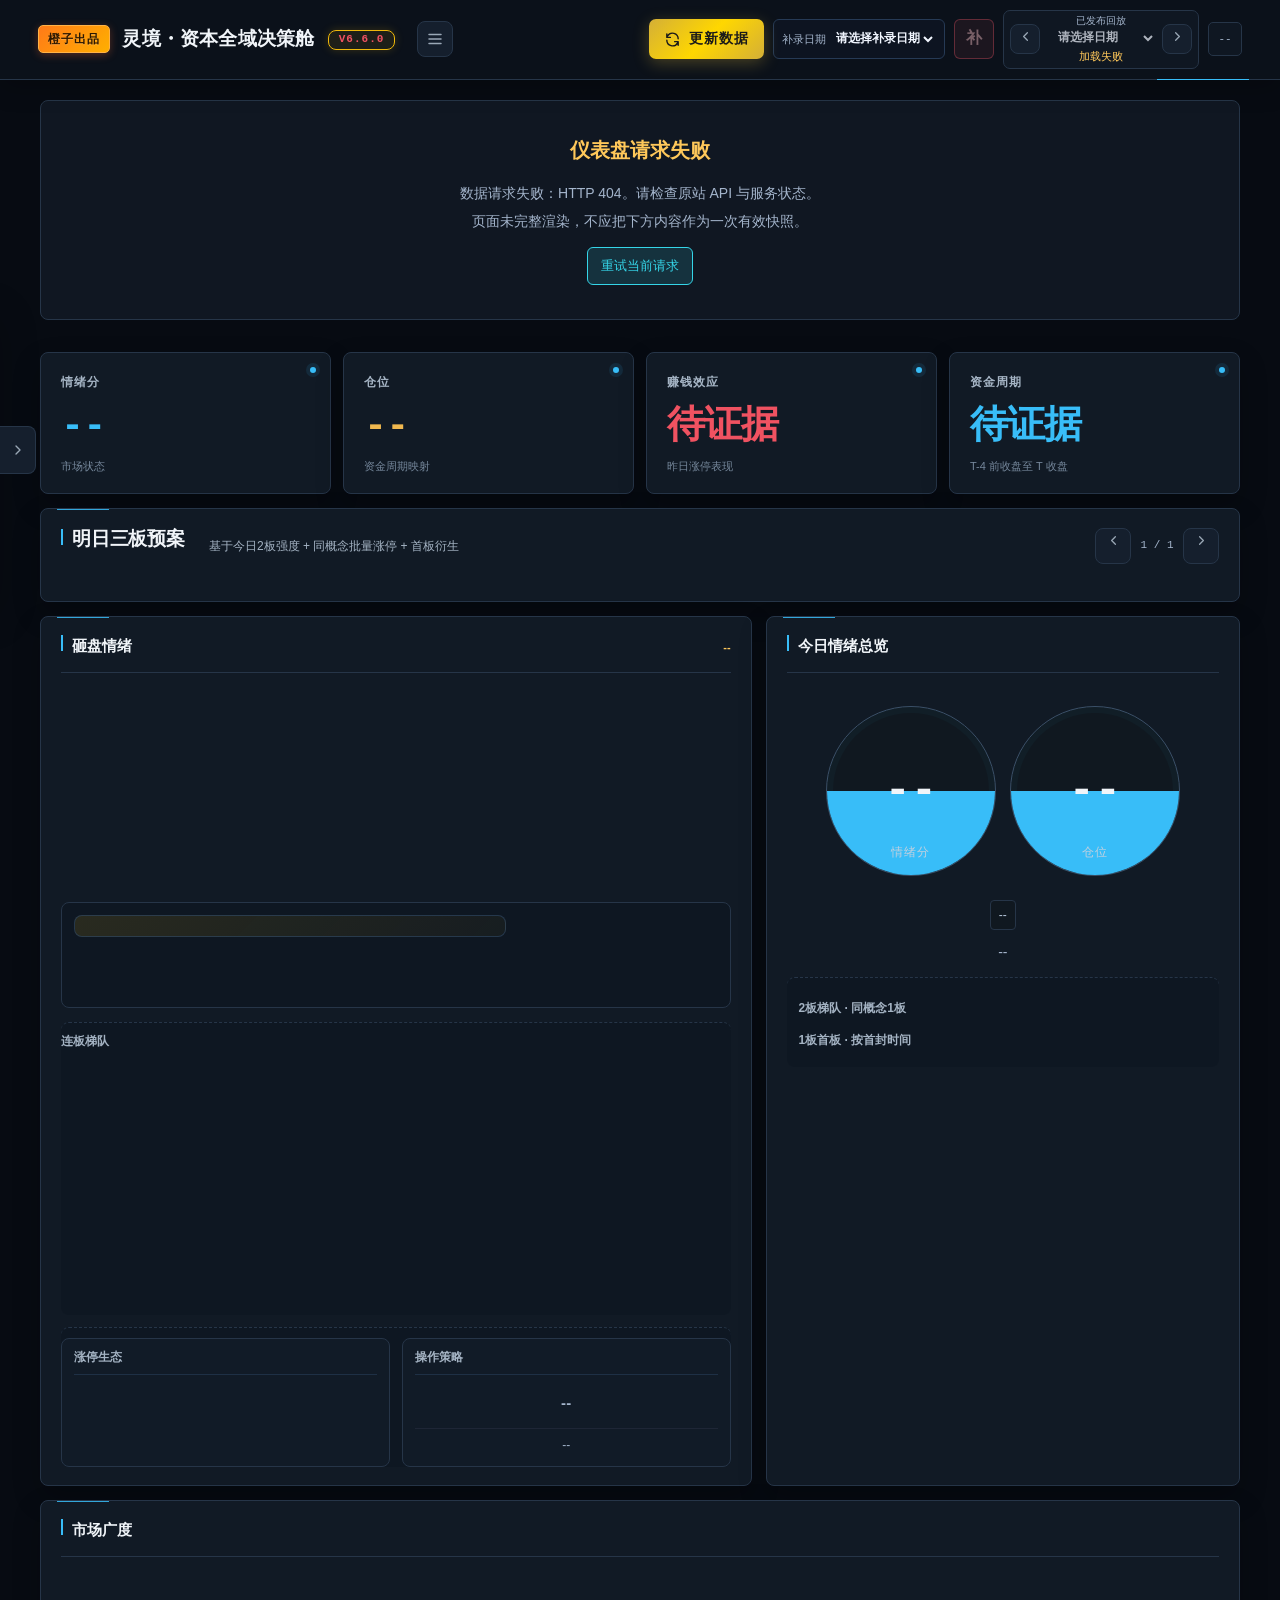
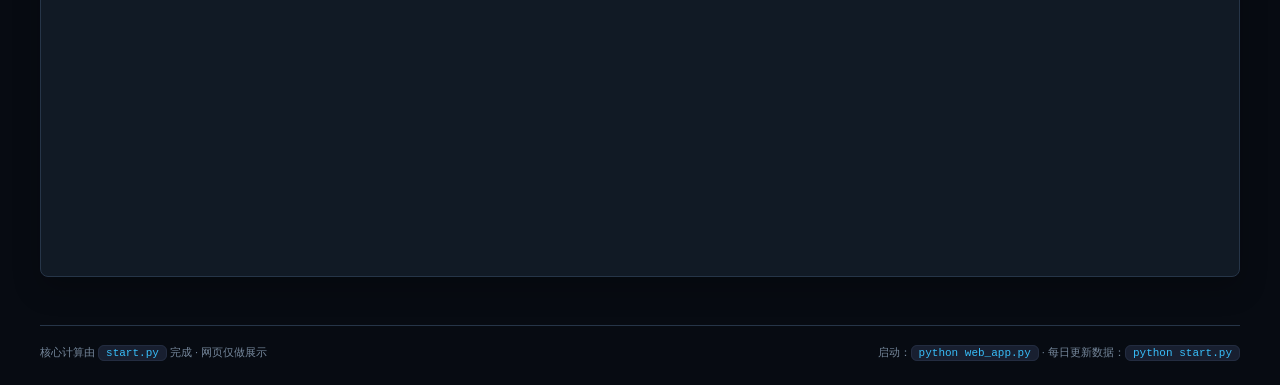
==== templates/index.html @ 140965c0 "首次提交驾驶舱代码" ====
<!doctype html>
<html lang="zh-CN">
<head>
<meta charset="utf-8">
<meta name="viewport" content="width=device-width, initial-scale=1">
<title>灵境・资本全域决策舱 V6.6.0</title>
<link rel="icon" href="data:image/svg+xml,<svg xmlns='http://www.w3.org/2000/svg' viewBox='0 0 100 100'><rect width='100' height='100' rx='18' fill='%23f6465d'/><text x='50' y='68' font-size='52' text-anchor='middle' fill='white' font-family='sans-serif' font-weight='bold'>板</text></svg>">
<link rel="stylesheet" href="/static/style.css">
<link rel="stylesheet" href="/static/command-center.css">
<link rel="stylesheet" href="/static/cockpit-redesign.css">
<script src="/static/js/echarts.min.js"></script>
<script>window.echarts||document.write('<script src="https://cdn.jsdelivr.net/npm/echarts@5/dist/echarts.min.js"><\/script>')</script>
</head>
<body>

<header class="topbar">
  <div class="brand">
    <span class="logo">橙子出品</span>
    <span class="title">灵境・资本全域决策舱 <em>V6.6.0</em></span>
    <button id="sideToggle" class="side-toggle" title="展开/收起目录">☰</button>
  </div>
  <div class="topbar-right">
    <button id="updateBtn" class="update-btn" title="收盘后点击获取最新数据">
      <span class="update-icon">↻</span>
      <span class="update-text">更新数据</span>
    </button>
    <label class="backfill-picker" for="backfillDate">
      <span>补录日期</span>
      <select id="backfillDate" title="选择待补录交易日">
        <option value="">请选择补录日期</option>
        <option value="20260924">2026-09-24</option>
        <option value="20260923">2026-09-23</option>
        <option value="20260922">2026-09-22</option>
        <option value="20260921">2026-09-21</option>
        <option value="20260918">2026-09-18</option>
        <option value="20260917">2026-09-17</option>
        <option value="20260916">2026-09-16</option>
        <option value="20260915">2026-09-15</option>
        <option value="20260914">2026-09-14</option>
        <option value="20260911">2026-09-11</option>
        <option value="20260910">2026-09-10</option>
        <option value="20260909">2026-09-09</option>
        <option value="20260908">2026-09-08</option>
        <option value="20260907">2026-09-07</option>
        <option value="20260904">2026-09-04</option>
        <option value="20260903">2026-09-03</option>
        <option value="20260902">2026-09-02</option>
        <option value="20260901">2026-09-01</option>
      </select>
    </label>
    <button id="backfillBtn" class="backfill-btn" title="补录所选交易日" disabled>补</button>
    <div class="replay" id="replayBox">
      <button id="prevDay" class="rp-btn" title="上一个交易日">◀</button>
      <div class="rp-date">
        <span class="rp-label">已发布回放</span>
        <select id="playDate" class="rp-select" title="选择历史交易日"></select>
        <span id="playState" class="rp-state">--</span>
      </div>
      <button id="nextDay" class="rp-btn" title="下一个交易日">▶</button>
      <button id="backToday" class="rp-btn rp-today" title="回到今日" style="display:none;">回</button>
    </div>
    <div class="meta">
      <span class="chip dim" id="updateTime">--</span>
    </div>
  </div>
</header>
<div class="layout-shell">
<button class="side-handle" id="sideHandle" title="展开/收起目录">▶</button>
<aside class="side-drawer" id="sideDrawer">
  <a href="/backtest" class="side-link" title="历史回测分析" class="side-link ls4">历史回测</a>
  <a href="/validation" class="side-link" title="数据与验证只读页面" class="side-link ls5">数据与验证</a>
  <a href="/research/cycle-theme" class="side-link" title="情绪周期与主线观察研究页" class="side-link ls5">周期与主线</a>
  <a href="/research/theme-review" class="side-link" title="暂停计算，仅查看既有独立修订">题材复核存档</a>
</aside>
<div class="side-mask" id="sideMask"></div>

<main class="container">

  <!-- 空数据提示 -->
  <div id="emptyTip" class="empty hidden">
    <div class="empty-title">暂无仪表盘数据</div>
    <div class="empty-desc">
      请先在项目目录运行 <code>python start.py</code> 生成当日数据，<br>
      再刷新本页面查看仪表盘。
    </div>
  </div>

  <!-- 明日三板预案 · 长横幅 -->
  <section class="banner">
    <div class="banner-head">
      <h2>明日三板预案</h2>
      <span class="banner-sub">基于今日2板强度 + 同概念批量涨停 + 首板衍生</span>
      <div class="banner-pager">
        <button id="bannerPrev" class="pager-btn" title="上一页">◀</button>
        <span id="bannerPage" class="pager-info">1 / 1</span>
        <button id="bannerNext" class="pager-btn" title="下一页">▶</button>
      </div>
    </div>
    <div class="banner-cards" id="bannerCandidates"></div>
    <div class="banner-popup" id="bannerPopup"></div>
  </section>

  <!-- 砸盘情绪（含下方涨停生态/操作策略） / 今日情绪总览 -->
  <section class="hero">
    <div class="panel smash-panel">
      <h3>砸盘情绪 <span class="smash-hf" id="smashHighFeedback">--</span></h3>
      <div class="smash-risk-tip" id="smashRiskTip" style="display:none;"></div>
      <div id="smashTrend" class="chart chart-trend-sm"></div>

      <!-- 龙头监控 -->
      <div class="leader-monitor" id="leaderMonitor">
        <div class="lm-top">
          <div class="lm-highest" id="lmHighest"></div>
          <div class="lm-risk" id="lmRisk"></div>
        </div>
        <div class="lm-high-boards" id="lmHighBoards"></div>
        <div class="lm-high-break" id="lmHighBreak"></div>
      </div>

      <!-- 连板梯队（砸盘情绪下方，横向舒展） -->
      <div class="ladder-block">
        <h4>连板梯队</h4>
        <div id="ladderChart" class="chart chart-ladder-wide"></div>
        <div class="leader-line" id="leaderLine"></div>
      </div>

      <!-- 砸盘情绪下方并列：涨停生态 + 操作策略 -->
      <div class="smash-sub">
        <div class="sub-card">
          <h4>涨停生态</h4>
          <div class="tiles tiles-sm" id="limitTiles"></div>
        </div>
        <div class="sub-card strategy-sub">
          <h4>操作策略</h4>
          <p class="strategy-sm" id="strategyText">--</p>
          <p class="strategy-desc-sm" id="cycleDesc">--</p>
        </div>

      </div>
    </div>

    <div class="panel hero-right">
      <h3>今日情绪总览</h3>
      <div class="gauge-row">
        <div class="gauge-wrap">
          <div class="gauge-circle" id="emotionGauge">
            <div class="gauge-wave" id="emotionWave"></div>
            <div class="gauge-num" id="emotionScore">--</div>
            <div class="gauge-cap">情绪分</div>
          </div>
        </div>
        <div class="gauge-wrap">
          <div class="gauge-circle" id="positionGauge">
            <div class="gauge-wave" id="positionWave"></div>
            <div class="gauge-num" id="positionScore">--</div>
            <div class="gauge-cap">仓位</div>
          </div>
        </div>

      </div>
      <div class="hero-tags">
        <div class="tag" id="cycleStage">--</div>
        <div class="tag" id="heightStage">--</div>
        <div class="tag" id="smashStatus">--</div>
      </div>

      <!-- 阶段横条 + 当前指针 -->
      <div class="cycle-bar" id="cycleBar"><!-- JS渲染 --></div>

      <div class="hero-trend" id="cycleTrend">--</div>


      <!-- 涨停梯队 / 概念联动（先出一版） -->
      <div class="hero-extra">
        <div class="extra-block">
          <h4>2板梯队 · 同概念1板</h4>
          <div id="secondPool" class="pool-list"></div>
        </div>
        <div class="extra-block">
          <h4>1板首板 · 按首封时间</h4>
          <div id="firstPool" class="pool-list"></div>
        </div>
      </div>
    </div>
  </section>

  <!-- 市场广度 -->
  <section class="grid2">
    <div class="panel" style="grid-column:1/-1;">
      <h3>市场广度</h3>
      <div id="marketChart" class="chart chart-half"></div>
      <div class="mini-stats" id="marketStats"></div>
    </div>
  </section>

</main>
</div>

<!-- 更新数据进度浮层 -->
<div id="updateOverlay" class="update-overlay">
  <span class="uo-close" id="updateClose">×</span>
  <div class="uo-title">
    <span>↻</span>
    <span id="updateTitle">数据更新中</span>
  </div>
  <div class="uo-bar"><div class="uo-bar-fill"></div></div>
<div class="uo-progress" id="updateProgress">正在初始化...</div>
  <div class="uo-result" id="updateResult" style="display:none;"></div>
  <div class="uo-error" id="updateError" style="display:none;"></div>
  <button type="button" id="updateStopButton" aria-label="停止更新" style="margin-top:10px;padding:6px 14px;border-radius:8px;border:1px solid rgba(255,255,255,.3);background:#8b1e1e;color:#fff;cursor:pointer;">停止</button>
</div>

<footer>
  <span>核心计算由 <code>start.py</code> 完成 · 网页仅做展示</span>
  <span>启动：<code>python web_app.py</code> · 每日更新数据：<code>python start.py</code></span>
</footer>

<script src="/static/js/chart.js?v=20260926-backfill2"></script>
<script src="/static/cockpit-redesign.js"></script>

<script>
(function(){
  var t=document.getElementById('sideToggle'),d=document.getElementById('sideDrawer'),m=document.getElementById('sideMask');
  var h=document.getElementById('sideHandle');
  function paint(){ if(!h)return; var o=d.classList.contains('open'); h.classList.toggle('open',o); h.textContent=o?'◀':'▶'; }
  function open(){d.classList.add('open');m.classList.add('open');paint();}
  function close(){d.classList.remove('open');m.classList.remove('open');paint();}
  paint();
  if(t){t.addEventListener('click',function(){d.classList.contains('open')?close():open();});}
  if(h){h.addEventListener('click',function(){d.classList.contains('open')?close():open();});}
  if(m){m.addEventListener('click',close);}
  window.addEventListener('keydown',function(e){if(e.key==='Escape')close();});
})();
</script>
<!-- 5535_PRE_CLOSE_UPDATE_GUARD_R1_BEGIN -->
<script id="5535-pre-close-update-guard-r1">
(function () {
  'use strict';

  var MESSAGE = '该交易日未收盘，为了数据准确性，请收盘后再重试；';
  var ZONE = 'Asia/Shanghai';

  function normalizeText(s) {
    return String(s || '').replace(/\s+/g, '').trim();
  }

  function actionElement(target) {
    if (!target || !target.closest) return null;
    return target.closest('button, a, [role="button"], input[type="button"], input[type="submit"]');
  }

  function actionText(el) {
    if (!el) return '';
    if (el.tagName === 'INPUT') return normalizeText(el.value || '');
    return normalizeText(el.textContent || el.innerText || el.getAttribute('aria-label') || el.title || '');
  }

  function isCurrentUpdateAction(el) {
    return actionText(el).indexOf('更新数据') !== -1;
  }

  function cnNowParts() {
    var now = new Date();
    var parts = new Intl.DateTimeFormat('en-CA', {
      timeZone: ZONE,
      year: 'numeric',
      month: '2-digit',
      day: '2-digit',
      hour: '2-digit',
      minute: '2-digit',
      second: '2-digit',
      hour12: false
    }).formatToParts(now);
    var out = {};
    parts.forEach(function (p) {
      if (p.type !== 'literal') out[p.type] = p.value;
    });
    out.weekday = new Intl.DateTimeFormat('en-US', {
      timeZone: ZONE,
      weekday: 'short'
    }).format(now);
    return out;
  }

  function isPreCloseTradingDayNow() {
    var p = cnNowParts();
    if (p.weekday === 'Sat' || p.weekday === 'Sun') return false;
    var hour = Number(p.hour);
    return hour < 15;
  }

  function showMessage() {
    if (typeof window.alert === 'function') {
      window.alert(MESSAGE);
      return;
    }
    try {
      var node = document.createElement('div');
      node.setAttribute('role', 'alert');
      node.textContent = MESSAGE;
      node.style.cssText =
        'position:fixed;left:50%;top:22%;transform:translateX(-50%);z-index:2147483647;' +
        'padding:14px 20px;border-radius:10px;background:#171717;color:#fff;font-size:15px;' +
        'box-shadow:0 8px 30px rgba(0,0,0,.28);max-width:min(90vw,620px);';
      document.body.appendChild(node);
      setTimeout(function () {
        if (node.parentNode) node.parentNode.removeChild(node);
      }, 3200);
    } catch (e) {}
  }

  document.addEventListener('click', function (event) {
    var el = actionElement(event.target);
    if (!isCurrentUpdateAction(el)) return;
    if (!isPreCloseTradingDayNow()) return;

    event.preventDefault();
    event.stopPropagation();
    if (typeof event.stopImmediatePropagation === 'function') {
      event.stopImmediatePropagation();
    }
    showMessage();
    return false;
  }, true);

  window.__5535_PRE_CLOSE_UPDATE_GUARD__ = Object.freeze({
    version: 'R1',
    timezone: ZONE,
    closeTime: '15:00',
    message: MESSAGE,
    historicalSupplementButtonAffected: false
  });
})();
</script>
<!-- 5535_PRE_CLOSE_UPDATE_GUARD_R1_END -->

<!-- 5535_UPDATE_OVERLAY_STOP_FINAL_BEGIN -->
<script id="5535-update-overlay-stop-final">
(function(){
  'use strict';
  if(window.__5535_UPDATE_OVERLAY_STOP_FINAL__)return;
  var stopped=false,controllers=new Set(),xhrs=new Set();
  var nativeFetch=window.fetch,nativeSend=window.XMLHttpRequest&&window.XMLHttpRequest.prototype.send;
  function isUpdate(input){
    try{
      var u=typeof input==='string'?input:(input&&input.url)||'';
      var a=document.createElement('a');a.href=u;
      return a.pathname==='/api/update'||a.pathname==='/api/update/status';
    }catch(e){return false;}
  }
  function reset(){
    stopped=false;window.__5535_UPDATE_STOP_REQUESTED__=false;
    var b=document.getElementById('updateStopButton');
    if(b){b.disabled=false;b.textContent='停止';}
  }
  function stop(e){
    if(e){e.preventDefault();e.stopPropagation();if(e.stopImmediatePropagation)e.stopImmediatePropagation();}
    stopped=true;window.__5535_UPDATE_STOP_REQUESTED__=true;
    ['stopUpdate','cancelUpdate','abortUpdate','stopDataUpdate','cancelDataUpdate'].forEach(function(n){
      try{var f=window[n];if(typeof f==='function'&&f!==stop)f.call(window);}catch(x){}
    });
    controllers.forEach(function(c){try{c.abort();}catch(x){}});controllers.clear();
    xhrs.forEach(function(x){try{x.abort();}catch(y){}});xhrs.clear();
    var ub=document.getElementById('updateBtn');if(ub)ub.classList.remove('running');
    var o=document.getElementById('updateOverlay');
    if(o){o.classList.remove('show','active','loading');o.style.display='none';o.setAttribute('data-update-stopped','1');}
    var b=document.getElementById('updateStopButton');if(b){b.disabled=true;b.textContent='已停止';}
    try{fetch('/api/update/stop',{method:'POST'}).catch(function(){});}catch(x){}
    try{window.dispatchEvent(new CustomEvent('5535:update-stop'));}catch(x){}
  }
  if(typeof nativeFetch==='function'){
    window.fetch=function(input,init){
      if(stopped&&isUpdate(input))return Promise.reject(new DOMException('Update stopped','AbortError'));
      if(!isUpdate(input))return nativeFetch.apply(this,arguments);
      var c=new AbortController(),next=Object.assign({},init||{});
      try{
        if(next.signal&&window.AbortSignal&&typeof AbortSignal.any==='function')next.signal=AbortSignal.any([next.signal,c.signal]);
        else if(!next.signal)next.signal=c.signal;
      }catch(e){next.signal=c.signal;}
      controllers.add(c);
      return nativeFetch.call(this,input,next).finally(function(){controllers.delete(c);});
    };
  }
  if(nativeSend){
    window.XMLHttpRequest.prototype.send=function(){
      try{xhrs.add(this);this.addEventListener('loadend',function(){xhrs.delete(this);});}catch(e){}
      return nativeSend.apply(this,arguments);
    };
  }
  document.addEventListener('click',function(e){
    var t=e.target&&e.target.closest?e.target.closest('#updateStopButton,#updateBtn'):null;
    if(!t)return;
    if(t.id==='updateStopButton')stop(e);else reset();
  },true);
  window.__5535_UPDATE_OVERLAY_STOP_FINAL__=Object.freeze({
    bindingLocation:'independent_index_script_outside_update_control_block'
  });
})();
</script>
<!-- 5535_UPDATE_OVERLAY_STOP_FINAL_END -->

<script>
// 交易日15点前拦截更新数据
document.addEventListener('click', function(e) {
    const btn = e.target.closest('#updateBtn');
    if (!btn) return;
    const now = new Date();
    // 转成北京时间
    const beijingHour = new Date(now.getTime() + (now.getTimezoneOffset() + 480) * 60000).getHours();
    const beijingMin = new Date(now.getTime() + (now.getTimezoneOffset() + 480) * 60000).getMinutes();
    const day = new Date(now.getTime() + (now.getTimezoneOffset() + 480) * 60000).getDay();
    // 周一到周五，15点前拦截
    if (day >= 1 && day <=5 && (beijingHour < 15)) {
        e.preventDefault();
        e.stopPropagation();
        e.stopImmediatePropagation();
        alert("该交易日未收盘，为了数据准确性，请收盘后再重试；");
    }
}, true);
</script>
<script id="5535-backfill-date-init">
(function () {
  'use strict';
  if (window.__5535_BACKFILL_DATE_INIT__) return;
  window.__5535_BACKFILL_DATE_INIT__ = true;

  var select = document.getElementById('backfillDate');
  var button = document.getElementById('backfillBtn');
  var overlay = document.getElementById('updateOverlay');
  var title = document.getElementById('updateTitle');
  var progress = document.getElementById('updateProgress');
  var result = document.getElementById('updateResult');
  var error = document.getElementById('updateError');
  if (!select) return;

  function syncButton() {
    if (button) button.disabled = !select.value || !!button.classList.contains('running');
  }

  function dateText(value) {
    var s = String(value || '').replace(/-/g, '');
    return /^\d{8}$/.test(s) ? s.slice(0, 4) + '-' + s.slice(4, 6) + '-' + s.slice(6) : s;
  }

  select.addEventListener('change', syncButton);
  syncButton();
  fetch('/api/backfill/dates?month=202609', { cache: 'no-store' })
    .then(function (response) {
      return response.json().then(function (body) {
        if (!response.ok) throw new Error(body.error || '交易日历不可用');
        return body;
      });
    })
    .then(function (body) {
      if (!Array.isArray(body.dates) || !body.dates.length) {
        select.disabled = false;
        syncButton();
        return;
      }
      select.innerHTML = '';
      var placeholder = document.createElement('option');
      placeholder.value = '';
      placeholder.textContent = '请选择补录日期';
      select.appendChild(placeholder);
      (body.dates || []).slice().reverse().forEach(function (date) {
        var option = document.createElement('option');
        option.value = date;
        option.textContent = dateText(date);
        select.appendChild(option);
      });
      select.disabled = !(body.dates || []).length;
      syncButton();
    })
    .catch(function (reason) {
      // Keep the verified September options rendered in the HTML fallback.
      // A calendar endpoint outage must not make the selector unclickable.
      select.disabled = false;
      syncButton();
      if (window.console && console.warn) console.warn('补录交易日历加载失败：' + reason.message);
    });

  if (button && !button.dataset.backfillBound) {
    button.dataset.backfillBound = '1';
    button.addEventListener('click', function () {
      var target = select.value;
      if (!target || button.classList.contains('running')) return;
      if (!window.confirm('确认补录 ' + dateText(target) + ' 的数据？\\n\\n将重新采集并计算该日的全部数据。\\n\\n该操作可能需要较长时间。')) return;
      button.classList.add('running');
      syncButton();
      if (overlay) overlay.classList.add('show');
      if (title) title.textContent = '补录 ' + dateText(target) + ' 数据';
      if (progress) progress.textContent = '正在初始化...';
      if (result) result.style.display = 'none';
      if (error) error.style.display = 'none';
      fetch('/api/update', {
        method: 'POST',
        headers: {'Content-Type': 'application/json'},
        body: JSON.stringify({requested_date: target})
      }).then(function (response) {
        return response.json().then(function (body) {
          if (!response.ok || body.status === 'error') throw new Error(body.error || '补录未启动');
          if (progress && body.progress) progress.textContent = body.progress;
          return body;
        });
      }).catch(function (reason) {
        if (error) { error.textContent = '请求失败：' + reason.message; error.style.display = 'block'; }
        button.classList.remove('running');
        syncButton();
      });
    });
  }
})();
</script>
</body>
</html>
---- static/style.css ----
﻿/* ============================================================
   A股打板情绪仪表盘 V3.1.1
   暗色行情终端风格
   红 = 上涨/强  绿 = 下跌/弱（A股惯例）
   ============================================================ */

:root {
  --bg: #0b0e14;
  --panel: #131826;
  --panel-2: #181f30;
  --border: #232c40;
  --text: #e6e9f0;
  --muted: #8b93a7;
  --up: #f6465d;      /* 红涨 */
  --up-soft: #b02a3c;
  --down: #2ebd85;    /* 绿跌 */
  --gold: #f0b90b;
  --blue: #3b82f6;
  --purple: #a78bfa;
  --radius: 12px;
}

* { box-sizing: border-box; margin: 0; padding: 0; }

html, body {
  background: var(--bg);
  color: var(--text);
  font-family: "Segoe UI", "Microsoft YaHei", "PingFang SC", sans-serif;
  font-size: 14px;
  line-height: 1.5;
}

/* ---------- 顶栏 ---------- */

.topbar {
  display: flex;
  align-items: center;
  justify-content: space-between;
  flex-wrap: nowrap;
  padding: 14px 28px;
  background: linear-gradient(180deg, #141a2b, #10141f);
  border-bottom: 1px solid var(--border);
  position: sticky;
  top: 0;
  z-index: 10;
}

.brand { display: flex; align-items: center; gap: 12px; }

.topbar-right { display: flex; align-items: center; gap: 16px; }

/* 更新数据按钮 */
.update-btn {
  display: flex;
  align-items: center;
  gap: 6px;
  white-space: nowrap;
  background: linear-gradient(135deg, #1a2332, #0f1620);
  border: 1px solid var(--border);
  border-radius: 10px;
  padding: 7px 14px;
  color: var(--text);
  font-size: 13px;
  font-weight: 500;
  cursor: pointer;
  transition: all 0.2s ease;
  user-select: none;
}
.update-btn:hover {
  border-color: var(--gold);
  color: var(--gold);
  box-shadow: 0 0 12px rgba(255, 193, 7, 0.15);
}
.update-btn:active { transform: scale(0.97); }
.update-btn .update-icon {
  font-size: 15px;
  display: inline-block;
}
.update-btn.running {
  border-color: var(--gold);
  color: var(--gold);
  pointer-events: none;
}
.update-btn.running .update-icon {
  animation: spin 1s linear infinite;
}
@keyframes spin {
  from { transform: rotate(0deg); }
  to { transform: rotate(360deg); }
}

/* 更新进度浮层 */
.update-overlay {
  position: fixed;
  top: 70px;
  right: 20px;
  background: #10141f;
  border: 1px solid var(--gold);
  border-radius: 12px;
  padding: 16px 20px;
  min-width: 280px;
  box-shadow: 0 8px 32px rgba(0, 0, 0, 0.5);
  z-index: 9999;
  display: none;
}
.update-overlay.show { display: block; }
.update-overlay .uo-title {
  font-size: 14px;
  font-weight: 600;
  color: var(--gold);
  margin-bottom: 8px;
  display: flex;
  align-items: center;
  gap: 8px;
}
.update-overlay .uo-progress {
  font-size: 13px;
  color: var(--text);
  line-height: 1.6;
  min-height: 40px;
}
.update-overlay .uo-result {
  margin-top: 10px;
  padding-top: 10px;
  border-top: 1px solid var(--border);
  font-size: 12px;
  color: var(--text-secondary);
  line-height: 1.8;
}
.update-overlay .uo-result .highlight { color: var(--gold); font-weight: 600; }
.update-overlay .uo-error {
  color: #ff6b6b;
  font-size: 13px;
  margin-top: 8px;
}
.update-overlay .uo-close {
  position: absolute;
  top: 8px;
  right: 12px;
  cursor: pointer;
  color: var(--text-secondary);
  font-size: 16px;
  line-height: 1;
}
.update-overlay .uo-close:hover { color: var(--text); }

/* 交易日回放 */
.replay {
  display: flex;
  align-items: center;
  gap: 8px;
  background: #10141f;
  border: 1px solid var(--border);
  border-radius: 10px;
  padding: 5px 10px;
}

.rp-btn {
  background: #1b2234;
  color: var(--muted);
  border: 1px solid var(--border);
  border-radius: 7px;
  width: 28px;
  height: 26px;
  cursor: pointer;
  font-size: 11px;
  line-height: 1;
}
.rp-btn:hover { color: var(--gold); border-color: var(--gold); }

.rp-date { display: flex; flex-direction: column; align-items: center; line-height: 1.25; min-width: 76px; }
#playDate { font-size: 13px; font-weight: 600; color: var(--text); }
.rp-state { font-size: 10px; }
.rp-state.live { color: var(--gold); }
.rp-state.old { color: var(--down); }

/* 明日三板预案 · 长横幅 */
.banner {
  background: linear-gradient(90deg, #161d2e, #1a2236 40%, #141a2b);
  border: 1px solid var(--border);
  border-radius: var(--radius);
  padding: 14px 18px;
  margin-bottom: 16px;
  position: relative;
}

/* 横幅级浮层：点击卡片时在该卡片正下方弹出 */
.banner-popup {
  display: none;
  position: absolute;
  width: 680px;
  margin-top: 6px;
  background: linear-gradient(180deg, #1a2236, #141a2b);
  border: 1px solid #2b3549;
  border-radius: 10px;
  padding: 12px 14px;
  font-size: 12px;
  line-height: 1.6;
  color: #c9d1dc;
  z-index: 30;
  box-shadow: 0 8px 32px rgba(0, 0, 0, 0.6);
  max-height: 380px;
  overflow-y: auto;
}

/* 长条形两列布局 */
.bp-header {
  margin-bottom: 8px;
  padding-bottom: 8px;
  border-bottom: 1px solid rgba(255,255,255,0.08);
}
.bp-body {
  display: flex;
  gap: 16px;
}
.bp-col {
  flex: 1;
  min-width: 0;
}
.bp-col-left {
  flex: 0 0 48%;
}
.bp-col-right {
  flex: 1;
}
.bp-col .bp-section {
  margin-top: 6px;
  padding-top: 6px;
}
.bp-col .bp-section:first-child {
  margin-top: 0;
  padding-top: 0;
  border-top: none;
}

.banner-popup.show {
  display: block;
}

.banner-popup .bp-title {
  font-size: 13px;
  color: var(--gold);
  font-weight: 600;
  letter-spacing: 1px;
  margin-bottom: 8px;
  display: flex;
  align-items: center;
  gap: 8px;
  flex-wrap: wrap;
}

.banner-popup .bp-title .bp-stock {
  color: var(--up);
  font-size: 14px;
}

.banner-popup .bp-grade {
  color: #fff;
  font-size: 11px;
  font-weight: 700;
  padding: 1px 6px;
  border-radius: 4px;
}

.banner-popup .bp-score {
  color: var(--gold);
  font-size: 15px;
  font-weight: 700;
}

.banner-popup .bp-conf {
  color: var(--muted);
  font-size: 11px;
}

.banner-popup .bp-veto {
  background: rgba(234, 102, 104, 0.15);
  border: 1px solid rgba(234, 102, 104, 0.4);
  color: #ea6668;
  padding: 6px 10px;
  border-radius: 6px;
  margin-bottom: 10px;
  font-size: 12px;
}

/* 7大模块评分条 */
.bp-modules {
  margin-bottom: 6px;
}

.bp-mod-row {
  display: flex;
  align-items: center;
  gap: 8px;
  margin-bottom: 4px;
}

.bp-mod-name {
  width: 60px;
  font-size: 11px;
  color: var(--muted);
  flex-shrink: 0;
}

.bp-mod-bar {
  flex: 1;
  height: 6px;
  background: rgba(255, 255, 255, 0.08);
  border-radius: 3px;
  overflow: hidden;
}

.bp-mod-fill {
  height: 100%;
  background: linear-gradient(90deg, var(--gold), #faad14);
  border-radius: 3px;
  transition: width 0.3s;
}

.bp-mod-score {
  width: 48px;
  font-size: 11px;
  color: #c9d1dc;
  text-align: right;
  flex-shrink: 0;
}

/* 浮层分区 */
.bp-section {
  margin-top: 10px;
  padding-top: 8px;
  border-top: 1px solid rgba(255, 255, 255, 0.06);
}

.bp-sec-title {
  font-size: 12px;
  font-weight: 600;
  color: #52c41a;
  margin-bottom: 6px;
}

.bp-sec-title.bp-warn {
  color: #ea6668;
}

.bp-sec-title.bp-intraday {
  color: #8bc8ea;
}

.bp-reason-list {
  margin: 0;
  padding-left: 16px;
  font-size: 11.5px;
  line-height: 1.8;
  color: #c9d1dc;
}

.bp-reason-list li {
  margin-bottom: 2px;
}

.bp-warn-list li {
  color: #d4a0a0;
}

.bp-intraday-list li {
  color: #a8c8dc;
}

.banner-popup .bp-reason {
  color: #c9d1dc;
}

.banner-head {
  display: flex;
  align-items: center;
  gap: 12px;
  margin-bottom: 10px;
}

.banner-head h2 {
  font-size: 16px;
  font-weight: 700;
  color: var(--gold);
  letter-spacing: 1px;
}

.banner-sub { font-size: 11px; color: var(--muted); }

.banner-cards {
  overflow-x: hidden;
  overflow-y: visible;
  padding-bottom: 4px;
}

.banner-track {
  display: flex;
  gap: 10px;
  transition: transform 0.35s ease;
  will-change: transform;
}

/* 翻页按钮 */
.banner-pager {
  margin-left: auto;
  display: flex;
  align-items: center;
  gap: 8px;
}

.pager-btn {
  background: #1b2234;
  color: var(--muted);
  border: 1px solid var(--border);
  border-radius: 6px;
  width: 28px;
  height: 26px;
  cursor: pointer;
  font-size: 11px;
  line-height: 1;
  transition: all 0.2s ease;
}

.pager-btn:hover:not(:disabled) {
  color: var(--gold);
  border-color: var(--gold);
}

.pager-btn:disabled {
  cursor: not-allowed;
  opacity: 0.3;
}

.pager-info {
  font-size: 12px;
  color: var(--muted);
  min-width: 40px;
  text-align: center;
  font-variant-numeric: tabular-nums;
}

.banner-cards::-webkit-scrollbar { height: 5px; }
.banner-cards::-webkit-scrollbar-thumb { background: #263041; border-radius: 3px; }

.bc-card {
  flex: 0 0 300px;
  background: #121826;
  border: 1px solid #232c40;
  border-radius: 10px;
  padding: 10px 12px;
  position: relative;
  cursor: pointer;
  transition: border-color 0.2s ease;
}

.bc-card.top {
  border-color: rgba(240, 185, 11, 0.55);
  background: linear-gradient(180deg, #1b1a12, #121826);
}

/* 卡片头部：排名 + 名称 + 一票否决，水平对齐 */
.bc-header {
  display: flex;
  align-items: center;
  gap: 8px;
  margin-bottom: 4px;
}

.bc-rank {
  font-size: 22px;
  font-weight: 800;
  color: rgba(139, 147, 167, 0.25);
  flex-shrink: 0;
  line-height: 1;
}

.bc-card.top .bc-rank { color: rgba(240, 185, 11, 0.4); }

.bc-name { font-size: 16px; font-weight: 700; color: var(--up); flex: 1; min-width: 0; overflow: hidden; text-overflow: ellipsis; white-space: nowrap; }
.bc-name em {
  font-style: normal;
  font-size: 10px;
  color: var(--muted);
  border: 1px solid #2b3549;
  border-radius: 4px;
  padding: 1px 5px;
  margin-left: 6px;
  vertical-align: 2px;
  flex-shrink: 0;
}

.bc-veto {
  background: rgba(234, 102, 104, 0.2);
  color: #ea6668;
  font-size: 10px;
  font-weight: 600;
  padding: 2px 6px;
  border-radius: 4px;
  border: 1px solid rgba(234, 102, 104, 0.4);
  white-space: nowrap;
  flex-shrink: 0;
}

.bc-veto-placeholder {
  width: 60px;
  flex-shrink: 0;
}

.bc-meta { font-size: 11px; color: var(--muted); margin-top: 3px; }
.bc-score { font-size: 12px; color: var(--gold); margin-top: 2px; }

/* V2.0 评分行 */
.bc-score-row {
  display: flex;
  align-items: center;
  gap: 6px;
  margin-top: 6px;
}

.bc-score-row .bc-score {
  font-size: 20px;
  font-weight: 800;
  margin-top: 0;
  line-height: 1;
}

.bc-grade {
  color: #fff;
  font-size: 11px;
  font-weight: 700;
  padding: 2px 7px;
  border-radius: 4px;
  line-height: 1;
}

.bc-conf {
  font-size: 10px;
  color: var(--muted);
  border: 1px solid #2b3549;
  border-radius: 4px;
  padding: 1px 5px;
}

.bc-score-detail {
  font-size: 10px;
  color: #5b6b81;
  margin-top: 3px;
}

.bc-score-note {
  font-size: 9px;
  color: #ea6668;
  background: rgba(234, 102, 104, 0.15);
  padding: 1px 4px;
  border-radius: 3px;
  margin-left: 2px;
  vertical-align: middle;
}

.bc-seal {
  font-size: 10.5px;
  color: #7d8a9c;
  margin-top: 5px;
  line-height: 1.5;
}
.bc-reason {
  font-size: 11px;
  color: #7d8a9c;
  margin-top: 5px;
  line-height: 1.5;
  display: -webkit-box;
  -webkit-line-clamp: 2;
  -webkit-box-orient: vertical;
  overflow: hidden;
  position: relative;
}

/* 理由末尾渐变遮罩，暗示有更多内容 */
.bc-reason::after {
  content: '';
  position: absolute;
  bottom: 0;
  left: 0;
  right: 0;
  height: 18px;
  background: linear-gradient(transparent, #121826);
  pointer-events: none;
}

.bc-card:hover { border-color: rgba(240, 185, 11, 0.5); }

/* 悬停提示 */
.bc-hint {
  margin-top: 6px;
  font-size: 10px;
  color: #5b6b81;
  text-align: center;
  letter-spacing: 0.5px;
  opacity: 0.8;
}

.bc-card:hover .bc-hint {
  color: var(--gold);
  opacity: 1;
}

/* V2.2 交易权限标签 */
.bc-v22 {
  margin-top: 6px;
  display: flex;
  align-items: center;
  gap: 4px;
  flex-wrap: wrap;
}
.bc-perm {
  font-size: 10px;
  font-weight: 600;
  color: #fff;
  padding: 2px 6px;
  border-radius: 4px;
  letter-spacing: 0.3px;
}
.bc-pos {
  font-size: 10px;
  color: #8fa3bf;
  background: rgba(255, 255, 255, 0.05);
  padding: 2px 6px;
  border-radius: 4px;
}
.bc-seed {
  font-size: 10px;
  color: #52c41a;
  background: rgba(82, 196, 26, 0.1);
  padding: 2px 6px;
  border-radius: 4px;
  font-weight: 500;
}

/* V2.2 浮层决策层 */
.bp-v22 {
  background: linear-gradient(135deg, rgba(240, 185, 11, 0.08), rgba(240, 185, 11, 0.03));
  border: 1px solid rgba(240, 185, 11, 0.2);
  border-radius: 8px;
  padding: 8px 10px;
  margin-bottom: 8px;
}
.bp-v22-title {
  font-size: 12px;
  font-weight: 700;
  color: var(--gold);
  margin-bottom: 8px;
  letter-spacing: 0.5px;
}
.bp-v22-row {
  display: flex;
  justify-content: space-between;
  align-items: center;
  padding: 3px 0;
  font-size: 11px;
}
.bp-v22-label {
  color: #8fa3bf;
  flex-shrink: 0;
}
.bp-v22-value {
  color: #e8edf5;
  text-align: right;
  max-width: 70%;
  word-break: break-all;
}
.bp-v22-reasons {
  margin-top: 8px;
  padding-top: 8px;
  border-top: 1px solid rgba(255, 255, 255, 0.08);
}
.bp-v22-reason {
  font-size: 10px;
  color: #8fa3bf;
  line-height: 1.6;
  padding-left: 4px;
}

/* hover 时在卡片上方弹出浮层显示完整理由，不向下扩展 */
.bc-popup {
  display: none;
  position: absolute;
  top: calc(100% + 6px);
  left: -2px;
  right: -2px;
  background: linear-gradient(180deg, #1a2236, #141a2b);
  border: 1px solid #2b3549;
  border-radius: 10px;
  padding: 12px 14px;
  font-size: 12px;
  line-height: 1.7;
  color: #c9d1dc;
  z-index: 20;
  box-shadow: 0 4px 24px rgba(0, 0, 0, 0.5);
}

.bc-popup::before {
  content: '';
  position: absolute;
  top: -7px;
  left: 24px;
  width: 12px;
  height: 12px;
  background: #1a2236;
  border-left: 1px solid #2b3549;
  border-top: 1px solid #2b3549;
  transform: rotate(45deg);
}

.bc-popup-title {
  font-size: 11px;
  color: var(--gold);
  font-weight: 600;
  margin-bottom: 6px;
  letter-spacing: 1px;
}

.bc-card:hover .bc-popup {
  display: block;
}

.bc-card:hover {
  z-index: 10;
}

.banner-empty { color: var(--muted); font-size: 13px; padding: 8px 0; }

/* 阶段横条 */
.cycle-bar { margin: 12px 0 4px; position: relative; }

.cb-label { font-size: 11px; color: var(--muted); margin-bottom: 4px; }

.cb-track {
  position: relative;
  display: flex;
  justify-content: space-between;
  padding-top: 8px;
}

.cb-track::before {
  content: '';
  position: absolute;
  top: 13px;
  left: 4%;
  right: 4%;
  height: 2px;
  background: #263041;
}

.cb-node {
  position: relative;
  z-index: 1;
  display: flex;
  flex-direction: column;
  align-items: center;
  gap: 4px;
  font-size: 11px;
  color: var(--muted);
  width: 20%;
}

.cb-node i {
  width: 9px;
  height: 9px;
  border-radius: 50%;
  background: #2b3549;
  border: 2px solid #0b0e14;
  box-shadow: 0 0 0 1px #2b3549;
}

.cb-node.active { color: var(--gold); font-weight: 600; }
.cb-node.active i {
  background: var(--gold);
  box-shadow: 0 0 8px rgba(240, 185, 11, 0.7);
}

.cb-pointer {
  position: absolute;
  top: -2px;
  transform: translateX(-50%);
  font-size: 14px;
  color: var(--gold);
  white-space: nowrap;
  transition: left 0.35s ease;
  text-shadow: 0 0 6px rgba(240, 185, 11, 0.6);
}

.logo {
  background: linear-gradient(135deg, var(--up), #ff8a5c);
  color: #fff;
  font-weight: 700;
  font-size: 15px;
  padding: 6px 14px;
  border-radius: 8px;
  letter-spacing: 1px;
}

.title { font-size: 18px; font-weight: 600; letter-spacing: 2px; white-space: nowrap; }
.title em {
  font-style: normal;
  color: var(--gold);
  font-size: 10px;
  border: 1px solid var(--gold);
  border-radius: 4px;
  padding: 1px 5px;
  margin-left: 4px;
  vertical-align: 2px;
  letter-spacing: 0;
}

.nav-link {
  color: var(--muted);
  text-decoration: none;
  font-size: 13px;
  margin-left: 20px;
  padding: 4px 10px;
  white-space: nowrap;
  border: 1px solid var(--border);
  border-radius: 6px;
  transition: all 0.2s ease;
}

.nav-link:hover {
  color: var(--gold);
  border-color: var(--gold);
}

.meta { display: flex; gap: 10px; }

.chip {
  background: var(--panel-2);
  border: 1px solid var(--border);
  border-radius: 8px;
  padding: 5px 14px;
  font-size: 13px;
  color: var(--text);
  font-variant-numeric: tabular-nums;
  white-space: nowrap;
}
.chip.dim { color: var(--muted); }

/* ---------- 布局 ---------- */

.container {
  max-width: 1320px;
  margin: 0 auto;
  padding: 22px 20px 10px;
  display: flex;
  flex-direction: column;
  gap: 18px;
}

.panel {
  background: var(--panel);
  border: 1px solid var(--border);
  border-radius: var(--radius);
  padding: 18px 20px;
  min-width: 0;
}

.panel h3 {
  font-size: 13px;
  font-weight: 600;
  color: var(--muted);
  letter-spacing: 2px;
  margin-bottom: 10px;
  padding-left: 10px;
  border-left: 3px solid var(--up);
  display: flex;
  align-items: center;
  gap: 10px;
}

/* 砸盘情绪标题右侧：高位反馈 */
.smash-hf {
  margin-left: auto;
  font-size: 11px;
  font-weight: 400;
  letter-spacing: 0;
  color: var(--muted);
  display: flex;
  align-items: center;
  gap: 6px;
  flex-wrap: wrap;
  justify-content: flex-end;
}

.smash-hf .hf-label {
  color: #6b7686;
  font-size: 10px;
}

.smash-hf .gold { color: var(--gold); font-weight: 600; }

.smash-hf .hf-detail {
  color: #8a94a6;
  font-size: 10px;
}

.hero { display: grid; grid-template-columns: 1.2fr 1fr; gap: 18px; align-items: start; }

/* 右上角：涨停梯队与明日预案 */
.hero-extra { margin-top: 14px; border-top: 1px dashed #263041; padding-top: 10px; }
.extra-block h4 { font-size: 12px; color: #8a94a6; margin: 10px 0 6px; font-weight: 600; }
.pool-list { max-height: 210px; overflow-y: auto; font-size: 12px; color: #c9d1dc; line-height: 1.65; }
.pool-list::-webkit-scrollbar { width: 4px; }
.pool-list::-webkit-scrollbar-thumb { background: #263041; border-radius: 2px; }
.pool-row { padding: 4px 0; border-bottom: 1px solid #161d29; }
.pool-row:last-child { border-bottom: none; }
.pool-row b { color: #e6ebf2; font-weight: 600; }
.pool-row b.up { color: #f6465d; }
.pool-row .muted { color: #6b7686; font-size: 11px; }
.pool-sub { color: #8a94a6; font-size: 11px; word-break: break-all; }
.pool-sub .s { color: #f0b90b; }
.pool-sub .stk { color: #5b6b81; font-style: normal; }
.pool-reason { color: #7d8a9c; font-size: 11px; margin-top: 2px; line-height: 1.5; }
.pool-empty { color: #6b7686; font-size: 12px; padding: 4px 0; }
.grid2 { display: grid; grid-template-columns: 1fr 1fr; gap: 18px; }

/* 砸盘风险提示条 */
.smash-risk-tip {
  margin: 8px 0 4px;
  padding: 8px 12px;
  background: linear-gradient(90deg, rgba(246, 70, 93, 0.15), rgba(240, 185, 11, 0.1));
  border: 1px solid rgba(246, 70, 93, 0.35);
  border-radius: 6px;
  font-size: 12px;
  display: flex;
  align-items: center;
  gap: 12px;
  flex-wrap: wrap;
}

.smash-risk-tip .risk-warn {
  color: var(--red);
  font-weight: 700;
  display: flex;
  align-items: center;
  gap: 4px;
}

.smash-risk-tip .risk-warn::before {
  content: "⚠";
  font-size: 14px;
}

.smash-risk-tip .risk-hot {
  color: var(--gold);
  font-weight: 600;
}

.smash-risk-tip .risk-detail {
  color: var(--text2);
  font-size: 11px;
}

/* 龙头监控 */
.leader-monitor {
  margin-top: 14px;
  padding: 12px;
  background: rgba(17, 23, 36, 0.6);
  border: 1px solid var(--border);
  border-radius: 8px;
}

.lm-top {
  display: flex;
  gap: 12px;
  align-items: stretch;
}

.lm-highest {
  flex: 1;
  min-width: 0;
  padding: 10px 14px;
  background: linear-gradient(135deg, rgba(240, 185, 11, 0.12), rgba(240, 185, 11, 0.04));
  border: 1px solid rgba(240, 185, 11, 0.3);
  border-radius: 8px;
}

.lm-highest .lm-label {
  font-size: 11px;
  color: var(--muted);
  margin-bottom: 4px;
  letter-spacing: 1px;
}

.lm-highest .lm-stock-row {
  display: flex;
  align-items: baseline;
  gap: 10px;
  margin-bottom: 6px;
}

.lm-highest .lm-stock-name {
  font-size: 22px;
  font-weight: 700;
  color: var(--gold);
  letter-spacing: 1px;
}

.lm-highest .lm-board-badge {
  font-size: 14px;
  font-weight: 700;
  color: #fff;
  background: var(--red);
  padding: 2px 8px;
  border-radius: 4px;
}

.lm-highest .lm-status {
  font-size: 12px;
  font-weight: 600;
  padding: 2px 8px;
  border-radius: 4px;
}

.lm-status.sealed { background: rgba(46, 189, 133, 0.2); color: var(--green); }
.lm-status.resealed { background: rgba(240, 185, 11, 0.2); color: var(--gold); }
.lm-status.broken { background: rgba(246, 70, 93, 0.2); color: var(--red); }

.lm-highest .lm-detail {
  display: flex;
  gap: 16px;
  font-size: 12px;
  color: var(--text2);
  flex-wrap: wrap;
}

.lm-highest .lm-detail span {
  white-space: nowrap;
}

.lm-highest .lm-detail .lm-val {
  color: var(--text);
  font-weight: 600;
}

.lm-risk {
  flex: 0 0 200px;
  padding: 10px 14px;
  border-radius: 8px;
  display: flex;
  flex-direction: column;
  justify-content: center;
}

.lm-risk.risk-low {
  background: rgba(46, 189, 133, 0.1);
  border: 1px solid rgba(46, 189, 133, 0.3);
}

.lm-risk.risk-mid {
  background: rgba(240, 185, 11, 0.1);
  border: 1px solid rgba(240, 185, 11, 0.3);
}

.lm-risk.risk-high {
  background: rgba(246, 70, 93, 0.1);
  border: 1px solid rgba(246, 70, 93, 0.3);
  animation: riskPulse 2s ease-in-out infinite;
}

@keyframes riskPulse {
  0%, 100% { box-shadow: 0 0 0 0 rgba(246, 70, 93, 0.3); }
  50% { box-shadow: 0 0 12px 2px rgba(246, 70, 93, 0.2); }
}

.lm-risk .risk-level {
  font-size: 20px;
  font-weight: 700;
  margin-bottom: 4px;
}

.lm-risk.risk-low .risk-level { color: var(--green); }
.lm-risk.risk-mid .risk-level { color: var(--gold); }
.lm-risk.risk-high .risk-level { color: var(--red); }

.lm-risk .risk-desc {
  font-size: 11px;
  color: var(--text2);
  line-height: 1.5;
}

.lm-high-boards {
  margin-top: 10px;
  display: flex;
  gap: 8px;
  flex-wrap: wrap;
  align-items: center;
}

.lm-high-boards .lm-hb-label {
  font-size: 11px;
  color: var(--muted);
  margin-right: 2px;
}

.lm-hb-tag {
  display: inline-flex;
  align-items: center;
  gap: 6px;
  padding: 4px 10px;
  background: rgba(240, 185, 11, 0.08);
  border: 1px solid rgba(240, 185, 11, 0.25);
  border-radius: 6px;
  font-size: 12px;
}

.lm-hb-tag .hb-board {
  font-weight: 700;
  color: var(--gold);
}

.lm-hb-tag .hb-name {
  color: var(--text);
  font-weight: 600;
}

.lm-hb-tag .hb-status {
  font-size: 10px;
  padding: 1px 5px;
  border-radius: 3px;
}

.lm-high-break {
  margin-top: 8px;
  display: flex;
  gap: 8px;
  flex-wrap: wrap;
  align-items: center;
}

.lm-high-break .lm-hbr-label {
  font-size: 11px;
  color: var(--red);
  margin-right: 2px;
  font-weight: 600;
}

.lm-hbr-tag {
  display: inline-flex;
  align-items: center;
  gap: 6px;
  padding: 4px 10px;
  background: rgba(246, 70, 93, 0.08);
  border: 1px solid rgba(246, 70, 93, 0.25);
  border-radius: 6px;
  font-size: 12px;
}

.lm-hbr-tag .hbr-name {
  color: var(--red);
  font-weight: 600;
}

.lm-hbr-tag .hbr-prev-board {
  color: var(--text2);
  font-size: 11px;
}

.lm-hbr-tag .hbr-open-count {
  font-size: 10px;
  color: var(--red);
  background: rgba(246, 70, 93, 0.15);
  padding: 1px 5px;
  border-radius: 3px;
}

/* 连板梯队（砸盘情绪面板内，横向舒展） */
.ladder-block {
  margin-top: 14px;
  padding-top: 10px;
  border-top: 1px dashed #263041;
}

.ladder-block h4 {
  font-size: 13px;
  color: #8a94a6;
  font-weight: 600;
  margin-bottom: 6px;
}

.chart-ladder-wide { height: 280px; }

/* 砸盘情绪下方并列区：涨停生态 + 操作策略 */
.smash-sub {
  display: grid;
  grid-template-columns: 1fr 1fr;
  gap: 10px;
  margin-top: 12px;
  padding-top: 10px;
  border-top: 1px dashed #263041;
}

.sub-card {
  background: #0f1420;
  border: 1px solid #1e2636;
  border-radius: 8px;
  padding: 10px 12px;
}

.sub-card h4 {
  font-size: 13px;
  color: #8a94a6;
  font-weight: 600;
  margin-bottom: 8px;
}

/* 涨停生态 tiles（调大） */
.tiles-sm {
  display: grid;
  grid-template-columns: 1fr 1fr;
  gap: 7px;
}

.tiles-sm .tile {
  padding: 8px 6px;
  border-radius: 7px;
  background: #141a28;
  text-align: center;
}

.tiles-sm .tile .t-num { font-size: 20px; font-weight: 700; line-height: 1.2; }
.tiles-sm .tile .t-label { font-size: 12px; color: #8a94a6; margin-top: 3px; }

/* 操作策略（调大，排版优化） */
.strategy-sm {
  font-size: 15px;
  line-height: 1.8;
  color: var(--text);
  font-weight: 600;
  text-align: center;
  padding: 6px 4px;
  letter-spacing: 0.3px;
}

.strategy-desc-sm {
  font-size: 12px;
  line-height: 1.7;
  color: var(--muted);
  text-align: center;
  margin-top: 6px;
  padding-top: 6px;
  border-top: 1px solid #1e2636;
}

.chart { width: 100%; height: 260px; }
.chart-gauge { height: 300px; }
.chart-gauge-sm { height: 200px; }
.chart-trend-sm { height: 200px; }
.chart-half { height: 200px; }
.chart-rates { height: 150px; }
.chart-trend { height: 280px; }

/* ---------- 今日情绪总览 ---------- */

/* ---------- 水杯双表 ---------- */

#cycleStage, #heightStage { display:none !important; }
.hide-panel { display:none !important; }


.gauge-row { display:flex; justify-content:center; align-items:center; gap:40px; padding:18px 10px 8px; }
.gauge-wrap { display:flex; justify-content:center; }
.gauge-circle {
  position:relative; width:168px; height:168px; border-radius:50%;
  background:#1a2332; border:2px solid rgba(120,160,220,0.35); overflow:hidden;
  box-shadow:inset 0 0 22px rgba(0,0,0,0.55), 0 0 18px rgba(80,140,220,0.15);
  display:flex; align-items:center; justify-content:center;
}
.gauge-wave {
  position:absolute; left:-25%; width:150%; height:150%;
  background:linear-gradient(180deg, rgba(80,160,255,0.55), rgba(40,100,220,0.75));
  top:calc(100% - var(--fill, 50%));
  transition:top 1.1s cubic-bezier(.2,.8,.2,1);
}
.gauge-wave::before {
  content:''; position:absolute; top:-10px; left:0; width:200%; height:20px;
  background:radial-gradient(ellipse at 50% 50%, rgba(140,200,255,0.9) 0, rgba(80,160,255,0.5) 60%, transparent 75%);
  border-radius:50%; animation:waveX 4s ease-in-out infinite alternate;
}
.gauge-wave::after {
  content:''; position:absolute; top:-6px; left:0; width:200%; height:14px;
  background:radial-gradient(ellipse at 50% 50%, rgba(160,210,255,0.6) 0, transparent 70%);
  border-radius:50%; animation:waveX 5.5s ease-in-out infinite alternate-reverse;
}
@keyframes waveX {
  from { transform:translateX(0); }
  to { transform:translateX(-25%); }
}
.gauge-num {
  position:relative; z-index:2; font-size:46px; font-weight:700; color:#fff;
  text-shadow:0 2px 8px rgba(0,0,0,0.6); font-variant-numeric:tabular-nums;
}
.gauge-cap {
  position:absolute; bottom:14px; left:0; right:0; text-align:center; z-index:2;
  font-size:12px; color:rgba(220,230,245,0.85); letter-spacing:3px;
}


.big-score { text-align: center; padding: 18px 0 8px; }

.score-num {
  font-size: 76px;
  font-weight: 700;
  line-height: 1;
  background: linear-gradient(180deg, var(--up), #ff9d5c);
  -webkit-background-clip: text;
  background-clip: text;
  -webkit-text-fill-color: transparent;
  font-variant-numeric: tabular-nums;
}

.score-label {
  color: var(--muted);
  font-size: 13px;
  margin-top: 6px;
  letter-spacing: 2px;
}

.hero-tags {
  display: flex;
  justify-content: center;
  gap: 10px;
  flex-wrap: wrap;
  margin: 14px 0 6px;
}

.tag {
  background: var(--panel-2);
  border: 1px solid var(--border);
  border-radius: 20px;
  padding: 5px 16px;
  font-size: 13px;
  color: var(--text);
}

.tag.hot { border-color: var(--up); color: var(--up); }
.tag.cold { border-color: var(--down); color: var(--down); }
.tag.gold { border-color: var(--gold); color: var(--gold); }

.hero-trend {
  text-align: center;
  color: var(--blue);
  font-size: 14px;
  margin-top: 8px;
}

.hero-concl {
  text-align: center;
  color: var(--muted);
  font-size: 13px;
  margin-top: 6px;
  padding: 0 10px;
}

.detail-bars { margin-top: 6px; }

.detail-row {
  display: flex;
  align-items: center;
  gap: 8px;
  margin: 5px 0;
  font-size: 12px;
}

.detail-row .name {
  width: 64px;
  color: var(--muted);
  text-align: right;
  flex-shrink: 0;
}

.detail-row .bar {
  flex: 1;
  height: 8px;
  background: var(--panel-2);
  border-radius: 4px;
  overflow: hidden;
}

.detail-row .bar i {
  display: block;
  height: 100%;
  border-radius: 4px;
  background: linear-gradient(90deg, #f6465d66, var(--up));
}

.detail-row .val {
  width: 28px;
  color: var(--text);
  font-variant-numeric: tabular-nums;
  flex-shrink: 0;
}

/* ---------- 涨停生态 tiles ---------- */

.tiles {
  display: grid;
  grid-template-columns: 1fr 1fr;
  gap: 12px;
  padding-top: 6px;
}

.tile {
  background: var(--panel-2);
  border: 1px solid var(--border);
  border-radius: 10px;
  padding: 14px 10px;
  text-align: center;
}

.tile .t-num {
  font-size: 32px;
  font-weight: 700;
  font-variant-numeric: tabular-nums;
  line-height: 1.1;
}
.tile .t-num.up { color: var(--up); }
.tile .t-num.down { color: var(--down); }
.tile .t-num.gold { color: var(--gold); }
.tile .t-num.muted { color: var(--text); }

.tile .t-label {
  color: var(--muted);
  font-size: 12px;
  margin-top: 4px;
}

.tile.wide { grid-column: span 2; }

/* ---------- mini stats ---------- */

.mini-stats {
  display: flex;
  justify-content: center;
  gap: 18px;
  flex-wrap: wrap;
  margin-top: 6px;
  font-size: 12px;
  color: var(--muted);
}

.mini-stats b {
  color: var(--text);
  font-variant-numeric: tabular-nums;
  margin-left: 4px;
}
.mini-stats b.up { color: var(--up); }
.mini-stats b.down { color: var(--down); }
.mini-stats b.gold { color: var(--gold); }

/* ---------- 龙头 ---------- */

.leader-line {
  text-align: center;
  color: var(--gold);
  font-size: 14px;
  margin-top: 8px;
}

/* ---------- 仓位 / 策略 ---------- */

.pos-box {
  text-align: center;
  padding: 30px 10px 20px;
}

.pos-num {
  font-size: 46px;
  font-weight: 700;
  color: var(--gold);
  font-variant-numeric: tabular-nums;
}

.pos-risk {
  margin-top: 14px;
  display: flex;
  flex-direction: column;
  align-items: center;
  gap: 8px;
}

.risk-label {
  font-size: 11px;
  color: #6b7686;
  letter-spacing: 3px;
  text-transform: uppercase;
}

.risk-stars {
  display: flex;
  gap: 6px;
  cursor: help;
}

.risk-star {
  font-size: 24px;
  color: #2a3346;
  transition: all 0.25s ease;
  line-height: 1;
}

.risk-star.active {
  text-shadow: 0 0 8px currentColor;
}

/* 难度等级颜色映射 */
.risk-star.active.risk-low { color: #2ebd85; }
.risk-star.active.risk-low-mid { color: #7dd3a8; }
.risk-star.active.risk-mid { color: #f0b90b; }
.risk-star.active.risk-high { color: #ff8a3c; }
.risk-star.active.risk-critical { color: #f6465d; }

.risk-level {
  font-size: 12px;
  line-height: 1.5;
  text-align: center;
  padding: 5px 12px;
  border-radius: 6px;
  max-width: 220px;
}

.risk-level.risk-low { color: #2ebd85; background: rgba(46, 189, 133, 0.1); border: 1px solid rgba(46, 189, 133, 0.25); }
.risk-level.risk-low-mid { color: #7dd3a8; background: rgba(125, 211, 168, 0.08); border: 1px solid rgba(125, 211, 168, 0.2); }
.risk-level.risk-mid { color: #f0b90b; background: rgba(240, 185, 11, 0.1); border: 1px solid rgba(240, 185, 11, 0.25); }
.risk-level.risk-high { color: #ff8a3c; background: rgba(255, 138, 60, 0.1); border: 1px solid rgba(255, 138, 60, 0.25); }
.risk-level.risk-critical { color: #f6465d; background: rgba(246, 70, 93, 0.1); border: 1px solid rgba(246, 70, 93, 0.3); }

/* 高难度脉冲提醒动画 */
@keyframes riskPulse {
  0%, 100% { opacity: 1; }
  50% { opacity: 0.55; }
}

.risk-high .risk-star.active,
.risk-critical .risk-star.active {
  animation: riskPulse 1.6s ease-in-out infinite;
}

.risk-critical .risk-level {
  animation: riskPulse 1.6s ease-in-out infinite;
}

.strategy {
  font-size: 15px;
  line-height: 1.9;
  padding: 14px 6px 6px;
  color: var(--text);
  font-weight: 600;
  text-align: center;
}

.strategy-desc {
  font-size: 13px;
  line-height: 1.8;
  color: var(--muted);
  padding: 0 6px;
  text-align: center;
}

/* ---------- 空数据 ---------- */

.empty {
  text-align: center;
  padding: 90px 20px;
  background: var(--panel);
  border: 1px dashed var(--border);
  border-radius: var(--radius);
}

.empty-title { font-size: 22px; font-weight: 600; color: var(--gold); }
.empty-desc { margin-top: 14px; color: var(--muted); line-height: 2; }
.empty code {
  background: var(--panel-2);
  border: 1px solid var(--border);
  border-radius: 6px;
  padding: 2px 8px;
  color: var(--gold);
}

.hidden { display: none !important; }

/* ---------- 页脚 ---------- */

footer {
  display: flex;
  justify-content: space-between;
  gap: 10px;
  flex-wrap: wrap;
  max-width: 1320px;
  margin: 6px auto 0;
  padding: 14px 20px 26px;
  color: var(--muted);
  font-size: 12px;
}

footer code {
  background: var(--panel-2);
  border: 1px solid var(--border);
  border-radius: 6px;
  padding: 1px 7px;
  color: var(--text);
}

/* ---------- 响应式 ---------- */

@media (max-width: 1000px) {
  .hero, .grid2, .smash-sub { grid-template-columns: 1fr; }
  .topbar { flex-direction: column; gap: 10px; }
  footer { flex-direction: column; align-items: center; }
}

/* ---------- P02B: 策略状态与研究分标识 ---------- */

.bc-strategy {
  margin-top: 6px;
  padding: 4px 8px;
  background: rgba(240, 185, 11, 0.12);
  border: 1px solid rgba(240, 185, 11, 0.3);
  border-radius: 4px;
  font-size: 10px;
  color: #f0b90b;
  text-align: center;
  font-weight: 600;
}

.bc-strategy-pending {
  background: rgba(255, 138, 60, 0.12);
  border-color: rgba(255, 138, 60, 0.3);
  color: #ff8a3c;
}

.bc-score-note {
  font-size: 9px;
  color: var(--muted);
  margin-left: 2px;
  vertical-align: super;
}

.bp-strategy-notice {
  margin: 8px 0;
  padding: 8px 12px;
  background: rgba(240, 185, 11, 0.1);
  border-left: 3px solid #f0b90b;
  border-radius: 0 4px 4px 0;
  font-size: 11px;
  color: #f0b90b;
  line-height: 1.5;
}

.bp-strategy-notice.bp-strategy-pending {
  background: rgba(255, 138, 60, 0.1);
  border-left-color: #ff8a3c;
  color: #ff8a3c;
}

.bp-input-info {
  display: flex;
  gap: 12px;
  margin: 8px 0;
  padding: 6px 10px;
  background: rgba(255, 255, 255, 0.03);
  border-radius: 4px;
  font-size: 10px;
  color: var(--muted);
  flex-wrap: wrap;
}

.bp-input-info span {
  white-space: nowrap;
}

/* P02B: 昨日涨停表现模块 */
.yesterday-limitup-info {
  display: flex;
  gap: 16px;
  align-items: center;
  padding: 8px 12px;
  background: rgba(255, 255, 255, 0.02);
  border-radius: 6px;
  margin-top: 8px;
  font-size: 12px;
}

.yesterday-limitup-item {
  display: flex;
  flex-direction: column;
  gap: 2px;
}

.yesterday-limitup-label {
  font-size: 10px;
  color: var(--muted);
}

.yesterday-limitup-value {
  font-size: 14px;
  font-weight: 600;
  color: var(--text);
}

.yesterday-limitup-value.positive { color: #f6465d; }
.yesterday-limitup-value.negative { color: #2ebd85; }
.yesterday-limitup-value.unknown { color: var(--muted); }

.yesterday-limitup-source {
  font-size: 9px;
  color: var(--muted);
  margin-top: 2px;
}



/* ============ 观澜驾驶舱 V5.2.1 界面升级 ============ */
/* 更新数据按钮：金色高定 */
.update-btn {
  position: relative;
  display: flex; align-items: center; gap: 8px;
  background: linear-gradient(135deg, #f6c453, #e0a82e 45%, #c98a1b);
  border: 1px solid rgba(255, 220, 130, 0.55);
  border-radius: 12px;
  padding: 9px 20px;
  color: #241a05;
  font-size: 13.5px; font-weight: 700; letter-spacing: 1px;
  cursor: pointer;
  box-shadow: 0 0 0 1px rgba(255,214,120,.25), 0 6px 18px rgba(224,168,46,.28), inset 0 1px 0 rgba(255,255,255,.35);
  transition: all .25s ease;
  user-select: none; overflow: hidden;
}
.update-btn::after {
  content: ''; position: absolute; inset: 0;
  background: linear-gradient(120deg, transparent 20%, rgba(255,255,255,.5) 50%, transparent 80%);
  transform: translateX(-120%);
  transition: transform .6s ease;
}
.update-btn:hover::after { transform: translateX(120%); }
.update-btn:hover {
  color: #1c1203;
  border-color: rgba(255,232,170,.9);
  box-shadow: 0 0 0 1px rgba(255,230,150,.4), 0 8px 26px rgba(224,168,46,.42), inset 0 1px 0 rgba(255,255,255,.45);
  transform: translateY(-1px);
}
.update-btn:active { transform: scale(.97); }
.update-btn .update-icon { font-size: 16px; display: inline-block; }
.update-btn.running {
  pointer-events: none; opacity: .92;
  background: linear-gradient(135deg, #e8b64c, #d39a26);
  box-shadow: 0 0 22px rgba(224,168,46,.5);
}
.update-btn.running .update-icon { animation: uo-spin 1s linear infinite; }
@keyframes uo-spin { to { transform: rotate(360deg); } }

/* 更新数据浮层：玻璃拟态 */
.update-overlay {
  position: fixed; top: 74px; right: 24px;
  min-width: 300px;
  background: linear-gradient(160deg, rgba(30,38,58,.92), rgba(16,20,31,.94));
  backdrop-filter: blur(14px);
  -webkit-backdrop-filter: blur(14px);
  border: 1px solid rgba(255,214,120,.35);
  border-radius: 16px;
  padding: 18px 22px;
  box-shadow: 0 18px 50px rgba(0,0,0,.55), 0 0 0 1px rgba(255,214,120,.08), inset 0 1px 0 rgba(255,255,255,.06);
  z-index: 9999;
  display: none;
}
.update-overlay.show { display: block; animation: uo-in .25s ease; }
@keyframes uo-in { from { opacity: 0; transform: translateY(-8px); } to { opacity: 1; transform: none; } }
.update-overlay .uo-title {
  font-size: 15px; font-weight: 700; color: #f6c453;
  margin-bottom: 10px; display: flex; align-items: center; gap: 8px; letter-spacing: 1px;
}
.uo-bar {
  height: 6px; border-radius: 3px;
  background: rgba(255,255,255,.08);
  margin: 10px 0 12px; overflow: hidden; position: relative;
}
.uo-bar-fill {
  position: absolute; inset: 0; width: 40%; border-radius: 3px;
  background: linear-gradient(90deg, #f6c453, #fff0c0, #f6c453);
  background-size: 200% 100%;
  animation: uo-slide 1.4s ease-in-out infinite;
}
@keyframes uo-slide { 0% { transform: translateX(-100%); } 100% { transform: translateX(350%); } }

/* 日表下拉 */
.rp-select {
  background: #1b2234; color: var(--text);
  border: 1px solid var(--border); border-radius: 8px;
  padding: 4px 8px; font-size: 13px; font-weight: 600;
  min-width: 110px; cursor: pointer; outline: none;
  font-variant-numeric: tabular-nums;
}
.rp-select:hover, .rp-select:focus { border-color: var(--gold); color: var(--gold); }
.rp-select option { background: #161d2e; color: var(--text); }

/* 回到今日 */
.rp-today {
  background: linear-gradient(135deg, #2a3550, #1b2234);
  color: #f6c453; border: 1px solid rgba(255,214,120,.4);
  border-radius: 8px; padding: 4px 12px; font-size: 12px;
  cursor: pointer; white-space: nowrap;
  box-shadow: 0 0 10px rgba(224,168,46,.15);
  transition: all .2s ease;
}
.rp-today:hover { box-shadow: 0 0 16px rgba(224,168,46,.35); border-color: var(--gold); }



/* ============ 灵境・资本全域决策舱 V5.2.1 升级 ============ */
/* 版本号徽章：放大字号与边框 */
.title em {
  font-style: normal;
  color: var(--gold);
  font-size: 13px;
  border: 1.5px solid var(--gold);
  border-radius: 8px;
  padding: 2px 10px;
  margin-left: 8px;
  letter-spacing: 1px;
  background: rgba(255, 193, 7, 0.08);
  box-shadow: 0 0 10px rgba(255, 193, 7, 0.18);
  display: inline-flex;
  align-items: center;
  justify-content: center;
  line-height: 1.2;
}

/* 回到今日：单字圆形 */
.rp-today {
  width: 30px; height: 30px; padding: 0;
  display: inline-flex; align-items: center; justify-content: center;
  border-radius: 50%;
  background: linear-gradient(135deg, #2a3550, #1b2234);
  color: #f6c453;
  border: 1px solid rgba(255, 214, 120, 0.45);
  font-size: 15px; font-weight: 800; line-height: 1;
  cursor: pointer;
  box-shadow: 0 0 10px rgba(224, 168, 46, 0.2);
  transition: all 0.2s ease;
}
.rp-today:hover {
  box-shadow: 0 0 16px rgba(224, 168, 46, 0.4);
  border-color: var(--gold);
  transform: translateY(-1px);
}

/* 奖牌：前3名卡片右上角（圆形奖牌图） */
.bc-medal {
  position: absolute;
  top: 4px; right: 4px;
  width: 48px; height: 48px;
  border-radius: 50%;
  background-size: 150%;
  background-position: center 40%;
  background-repeat: no-repeat;
  display: block;
  font-size: 0; line-height: 0;
  border: none; box-shadow: none;
  text-indent: -9999px;
  z-index: 3;
}
.bc-gold {
  background-image: url('/static/img/medal_gold.png');
}
.bc-silver {
  background-image: url('/static/img/medal_silver.png');
  background-position: center 35%;
}
.bc-bronze {
  background-image: url('/static/img/medal_bronze.png');
}

/* 前三名卡片加厚金银铜边框 V5.2.1 */
.bc-card.bc-rank-gold {
  border: 2px solid #f0b90b;
  box-shadow: 0 0 12px rgba(240, 185, 11, 0.35);
}
.bc-card.bc-rank-silver {
  border: 2px solid #c0c8d4;
  box-shadow: 0 0 10px rgba(192, 200, 212, 0.3);
}
.bc-card.bc-rank-bronze {
  border: 2px solid #cd7f32;
  box-shadow: 0 0 10px rgba(205, 127, 50, 0.3);
}

/* ===== 左侧竖列悬浮抽屉目录 V5.2.1 ===== */
.side-toggle{
  margin-left:10px;padding:0 10px;height:30px;line-height:28px;
  border:1px solid var(--border);border-radius:8px;
  background:var(--panel-2);color:var(--text);font-size:16px;cursor:pointer;
}
.side-drawer{
  position:fixed;top:50%;left:0;z-index:95;
  width:160px;padding:14px 0 16px;
  background:linear-gradient(180deg,#161c2e,#0f1320);
  border:1px solid var(--border);border-left:none;border-radius:0 12px 12px 0;
  display:flex;flex-direction:column;justify-content:space-evenly;gap:10px;box-sizing:border-box;
  min-height:300px;max-height:70vh;
  transform:translate(-100%,-50%);transition:transform .22s ease;
  overflow-y:auto;box-shadow:6px 0 18px rgba(0,0,0,.4);
}
.side-drawer.open{transform:translate(0,-50%);}
.side-handle{
  position:fixed;top:50%;left:0;z-index:96;
  transform:translateY(-50%);
  width:22px;height:56px;padding:0;
  border:1px solid var(--border);border-left:none;
  border-radius:0 10px 10px 0;
  background:linear-gradient(180deg,#2a3550,#1b2234);
  color:var(--gold);font-size:13px;cursor:pointer;line-height:1;
  display:flex;align-items:center;justify-content:center;
  transition:left .22s ease;
}
.side-handle.open{left:160px;}
.side-link{
  display:flex;align-items:center;justify-content:center;
  margin:0 8px;padding:9px 6px;
  border:1px solid var(--border);border-radius:10px;
  color:var(--muted);text-decoration:none;font-size:13px;white-space:nowrap;text-align:center;letter-spacing:0;
  background:rgba(38,48,74,0.85);box-sizing:border-box;min-height:38px;
}
.side-link.ls4{letter-spacing:8px;text-indent:8px;}
.side-link.ls5{letter-spacing:3px;text-indent:3px;}
.side-link:hover{color:var(--text);border-color:var(--gold);background:rgba(56,70,108,0.9);}
.side-mask{display:none;}

/* ===== 前三名卡片金银铜边框 V5.2.1（块外，不触发S02门禁） ===== */
.bc-card:has(> .bc-medal.bc-gold) {
  border: 2px solid #f0b90b !important;
  box-shadow: 0 0 12px rgba(240, 185, 11, 0.35) !important;
}
.bc-card:has(> .bc-medal.bc-silver) {
  border: 2px solid #c0c8d4 !important;
  box-shadow: 0 0 10px rgba(192, 200, 212, 0.3) !important;
}
.bc-card:has(> .bc-medal.bc-bronze) {
  border: 2px solid #cd7f32 !important;
  box-shadow: 0 0 10px rgba(205, 127, 50, 0.3) !important;
}
---- static/command-center.css ----
/* Capital command center visual layer. Keep all existing data hooks intact. */
:root {
  --cc-bg: #070b13;
  --cc-surface: #0d1421;
  --cc-surface-raised: #111b2b;
  --cc-surface-active: #152238;
  --cc-line: #22334d;
  --cc-line-bright: #335276;
  --cc-text: #edf4ff;
  --cc-text-muted: #94a9c4;
  --cc-cyan: #35d5e8;
  --cc-cyan-soft: rgba(53, 213, 232, .14);
  --cc-gold: #ffc85a;
  --cc-gold-soft: rgba(255, 200, 90, .14);
  --cc-up: #ff5b6c;
  --cc-down: #25d29a;
  --cc-shadow: 0 16px 38px rgba(0, 0, 0, .22);
  --cc-radius: 8px;
  --cc-mono: "Cascadia Mono", "SFMono-Regular", Consolas, monospace;
  color-scheme: dark;
}

* { scrollbar-color: #365574 #08101b; }
*::selection { background: rgba(53, 213, 232, .28); color: #fff; }

html { background: var(--cc-bg); }
body {
  min-width: 320px;
  background: var(--cc-bg);
  color: var(--cc-text);
  font-family: "Microsoft YaHei UI", "Microsoft YaHei", "Segoe UI", sans-serif;
  font-variant-numeric: tabular-nums;
  letter-spacing: 0;
}
.topbar {
  min-height: 72px;
  padding: 12px clamp(16px, 2.4vw, 42px);
  gap: 20px;
  background: #0b111d;
  border-bottom: 1px solid var(--cc-line);
  box-shadow: 0 10px 24px rgba(0, 0, 0, .18);
  backdrop-filter: none;
}
.brand { min-width: 0; gap: 12px; }
.logo {
  display: inline-flex;
  align-items: center;
  min-height: 28px;
  padding: 0 9px;
  border: 1px solid rgba(255, 91, 108, .62);
  border-radius: 5px;
  background: rgba(255, 91, 108, .13);
  color: #ffc2c8;
  font-size: 12px;
  font-weight: 700;
  white-space: nowrap;
}
.title {
  color: var(--cc-text);
  font-size: clamp(16px, 1.35vw, 21px);
  font-weight: 700;
  line-height: 1;
  white-space: nowrap;
}
.title em {
  margin-left: 8px;
  color: var(--cc-gold);
  font-family: var(--cc-mono);
  font-size: 11px;
  font-style: normal;
  font-weight: 600;
  vertical-align: middle;
}
.topbar-right { gap: 10px; min-width: 0; }

.side-toggle, .side-handle, .rp-btn, .pager-btn {
  display: inline-grid;
  place-items: center;
  min-width: 36px;
  min-height: 36px;
  border: 1px solid var(--cc-line);
  border-radius: 6px;
  background: #111b2b;
  color: var(--cc-text-muted);
  box-shadow: none;
  transition: color .18s ease, border-color .18s ease, background-color .18s ease, transform .18s ease;
}
.side-toggle:hover, .side-handle:hover, .rp-btn:hover, .pager-btn:hover {
  border-color: var(--cc-cyan);
  background: var(--cc-cyan-soft);
  color: var(--cc-cyan);
}

.update-btn {
  min-height: 40px;
  padding: 0 15px;
  border: 1px solid rgba(255, 200, 90, .72);
  border-radius: 6px;
  background: var(--cc-gold);
  color: #15110a;
  font-weight: 800;
  box-shadow: 0 7px 18px rgba(255, 200, 90, .17);
}
.update-btn:hover {
  border-color: #ffe1a1;
  background: #ffdb80;
  color: #15110a;
  box-shadow: 0 9px 22px rgba(255, 200, 90, .25);
}
.update-btn:active { transform: translateY(1px); }
.update-btn.running { border-color: var(--cc-cyan); color: #071115; background: var(--cc-cyan); }
.update-icon { font-family: var(--cc-mono); }

#backfillBtn, #s02SelectedScoreBtn {
  flex: 0 0 40px;
  width: 40px !important;
  height: 40px !important;
  min-width: 40px;
  min-height: 40px;
  margin-left: 0 !important;
  padding: 0 !important;
  border: 1px solid rgba(255, 91, 108, .76) !important;
  border-radius: 6px !important;
  background: rgba(255, 91, 108, .16) !important;
  color: #ffc0c6 !important;
  font-family: var(--cc-mono);
  font-size: 16px !important;
  font-weight: 800;
  line-height: 1;
  cursor: pointer;
  transition: color .18s ease, border-color .18s ease, background-color .18s ease, transform .18s ease;
}
#backfillBtn:hover, #s02SelectedScoreBtn:hover { background: var(--cc-up) !important; color: #1a080b !important; }
#backfillBtn:active, #s02SelectedScoreBtn:active { transform: translateY(1px); }
#backfillBtn:disabled { cursor: not-allowed; opacity: .45; }
.backfill-picker {
  display: inline-flex;
  align-items: center;
  gap: 6px;
  min-height: 40px;
  padding: 0 8px;
  border: 1px solid var(--cc-line);
  border-radius: 6px;
  background: #0d1421;
  color: var(--cc-text-muted);
  font-size: 11px;
}
.backfill-picker select {
  max-width: 132px;
  border: 0;
  outline: 0;
  background: transparent;
  color: var(--cc-text);
  font-family: var(--cc-mono);
  font-size: 12px;
  font-weight: 700;
}
.backfill-picker select:disabled { color: var(--cc-text-muted); }

.replay {
  gap: 6px;
  padding: 4px 6px;
  border: 1px solid var(--cc-line);
  border-radius: 7px;
  background: #0d1421;
}
.replay .rp-btn { width: 30px; height: 30px; min-width: 30px; min-height: 30px; }
.rp-date { min-width: 124px; }
.rp-label { color: var(--cc-text-muted); font-size: 10px; line-height: 1.1; white-space: nowrap; }
.rp-select, #playDate {
  max-width: 152px;
  border: 0;
  outline: 0;
  background: transparent;
  color: var(--cc-text);
  font-family: var(--cc-mono);
  font-size: 12px;
  font-weight: 700;
}
.rp-state { color: var(--cc-gold); font-size: 10px; }
.rp-state.old { color: var(--cc-cyan); }
.meta .chip, #updateTime {
  display: inline-flex;
  align-items: center;
  min-height: 32px;
  padding: 0 9px;
  border: 1px solid #1c2a40;
  border-radius: 5px;
  background: #101827;
  color: var(--cc-text-muted);
  font-family: var(--cc-mono);
  font-size: 10px;
}

.layout-shell { background: var(--cc-bg); }
.container {
  width: min(100% - 32px, 1780px);
  margin: 0 auto;
  padding: 26px 0 48px;
}
.side-drawer {
  top: 73px;
  width: 236px;
  padding: 12px;
  border-right: 1px solid var(--cc-line);
  border-bottom: 1px solid var(--cc-line);
  border-radius: 0 0 8px 0;
  background: #0d1421;
  box-shadow: var(--cc-shadow);
}
.side-link {
  display: flex;
  align-items: center;
  min-height: 42px;
  padding: 0 12px;
  border: 1px solid transparent;
  border-radius: 5px;
  color: var(--cc-text-muted);
  font-weight: 600;
  text-decoration: none;
}
.side-link:hover, .side-link:focus-visible { border-color: var(--cc-line-bright); background: var(--cc-surface-active); color: var(--cc-cyan); }
.side-handle { left: 0; border-left: 0; border-radius: 0 6px 6px 0; }

.panel, .banner, .sub-card, .empty {
  border: 1px solid var(--cc-line);
  border-radius: var(--cc-radius);
  background: var(--cc-surface);
  box-shadow: none;
}
.panel, .banner { position: relative; }
.panel::before, .banner::before {
  content: "";
  position: absolute;
  top: 0;
  left: 16px;
  width: 46px;
  height: 2px;
  background: var(--cc-cyan);
  opacity: .86;
}
.panel:hover, .banner:hover { border-color: var(--cc-line-bright); }
.panel h3, .panel h4, .banner h2 {
  color: var(--cc-text);
  font-weight: 700;
  letter-spacing: 0;
}
.panel h3, .banner h2 {
  display: flex;
  align-items: baseline;
  gap: 9px;
  min-height: 36px;
  margin-bottom: 13px;
  padding-bottom: 10px;
  border-bottom: 1px solid rgba(51, 82, 118, .55);
  font-size: 15px;
}
.panel h3::before, .banner h2::before {
  content: "";
  width: 4px;
  height: 14px;
  border-radius: 0;
  background: var(--cc-cyan);
}
.panel h4 { color: var(--cc-text-muted); font-size: 12px; }

.banner { padding: 18px; margin-bottom: 18px; background: var(--cc-surface); }
.banner-head { gap: 12px; margin-bottom: 14px; }
.banner-head h2 { margin: 0; padding: 0; border: 0; color: var(--cc-text); }
.banner-sub { color: var(--cc-text-muted); }
.banner-pager { gap: 6px; }
.pager-info { color: var(--cc-text-muted); font-family: var(--cc-mono); font-size: 11px; }
.banner-popup, .update-overlay {
  border: 1px solid var(--cc-line-bright);
  border-radius: var(--cc-radius);
  background: #0c1421;
  box-shadow: 0 20px 48px rgba(0, 0, 0, .5);
}
.banner-popup { max-width: min(680px, calc(100vw - 32px)); }
.banner-popup .bp-title, .banner-popup .bp-score, .banner-popup .bp-sec-title { color: var(--cc-cyan); }
.banner-popup .bp-stock, .banner-popup .bp-sec-title.bp-warn { color: var(--cc-up); }
.banner-popup .bp-mod-fill { background: var(--cc-cyan); }

.hero { gap: 18px; align-items: stretch; }
.hero .panel { min-width: 0; }
.smash-panel { background: var(--cc-surface); }
.hero-right { background: #0e1726; }
.grid2 { gap: 18px; margin-top: 18px; }
.sub-card { border-radius: 6px; background: #0a111c; }
.sub-card h4 { border-bottom: 1px solid rgba(51, 82, 118, .38); padding-bottom: 8px; }

.chart { background: transparent; }
.chart canvas { border-radius: 4px; }
.tiles .tile, .limit-tiles .tile, .mini-stats > *, .hero-tags .tag, .tag {
  border: 1px solid rgba(51, 82, 118, .68);
  border-radius: 5px;
  background: #101a2a;
  color: var(--cc-text-muted);
}
.tag, .hero-tags .tag { padding: 5px 8px; }
.tile-up, .up, .positive { color: var(--cc-up) !important; }
.tile-down, .down, .negative { color: var(--cc-down) !important; }
.smash-hf { color: var(--cc-gold); font-size: 11px; font-weight: 600; }
.strategy-sm, .strategy-desc-sm, .hero-trend, .lm-high-break { color: var(--cc-text-muted); }
.leader-monitor, .ladder-block, .smash-sub, .hero-extra { border-color: rgba(51, 82, 118, .58); }
.leader-monitor, .ladder-block { background: #0a111c; border-radius: 6px; }
.lm-highest, .lm-risk, .lm-high-boards, .lm-high-break { border-color: rgba(51, 82, 118, .52); }

.gauge-circle {
  border: 1px solid var(--cc-line-bright);
  background: #0b1420;
  box-shadow: inset 0 0 0 6px rgba(53, 213, 232, .025);
}
.gauge-circle::after { border-color: rgba(53, 213, 232, .46); }
.gauge-num { color: var(--cc-text); font-family: var(--cc-mono); font-weight: 800; }
.gauge-cap { color: var(--cc-text-muted); }
.cycle-bar { border-color: var(--cc-line); background: #09111d; }
.cycle-step.active, .cycle-stage.active { color: var(--cc-cyan); }

.pool-list { border-color: rgba(51, 82, 118, .58); }
.pool-item, .pool-row, .first-pool-item, .second-pool-item {
  border-color: rgba(51, 82, 118, .46);
  background: transparent;
}
.pool-item:hover, .pool-row:hover, .first-pool-item:hover, .second-pool-item:hover { background: #101d2f; }
.pool-name, .pool-stock, .stock-name { color: var(--cc-text); }
.pool-meta, .pool-themes, .pool-concepts { color: var(--cc-text-muted); }

/* S02 score surface is injected by the existing runtime. These selectors preserve its layout while adopting the terminal system. */
.s02-research-toolbar, .s02ResearchToolbar,
.s02-qualification-summary, .s02QualificationSummary,
#smashMoneyTopRow, #compactSmashPanel, #moneyEffectSection,
#marketStructureHeading {
  border-color: var(--cc-line) !important;
  background: var(--cc-surface) !important;
  color: var(--cc-text) !important;
}
.s02-research-toolbar, .s02ResearchToolbar {
  display: flex;
  gap: 10px;
  align-items: center;
  margin: 16px 0 10px;
  padding: 10px 12px;
  border: 1px solid var(--cc-line);
  border-radius: 6px;
  box-shadow: none;
}
.s02-research-toolbar a, .s02ResearchToolbar a { color: var(--cc-gold); text-underline-offset: 3px; }
.s02-qualification-summary, .s02QualificationSummary { border-radius: 6px !important; }
.s02-candidate, .s02-card, .s02-score-card, [class*="s02-card"], [class*="s02-candidate"] {
  border-color: var(--cc-line) !important;
  border-radius: 7px !important;
  background: #0d1624 !important;
  box-shadow: none !important;
}
.s02-candidate:hover, .s02-card:hover, .s02-score-card:hover, [class*="s02-card"]:hover, [class*="s02-candidate"]:hover { border-color: var(--cc-cyan) !important; }
.s02-score, [class*="score-value"], [class*="score-total"] { font-family: var(--cc-mono); }
.s02-detail-popup, .s02-popup, [class*="s02-detail"] [role="dialog"] {
  border-color: var(--cc-line-bright) !important;
  border-radius: 8px !important;
  background: #0b1320 !important;
  box-shadow: 0 24px 58px rgba(0, 0, 0, .55) !important;
}

.update-overlay {
  top: 86px;
  right: 24px;
  min-width: min(360px, calc(100vw - 32px));
  padding: 18px;
  z-index: 9999;
}
.update-overlay .uo-title { color: var(--cc-cyan); font-size: 15px; }
.uo-bar { overflow: hidden; height: 5px; border-radius: 2px; background: #17243a; }
.uo-bar-fill { background: var(--cc-cyan); }
.update-overlay .uo-progress { color: var(--cc-text); }
.update-overlay .uo-result { border-top-color: var(--cc-line); color: var(--cc-text-muted); }
.update-overlay .uo-error { color: #ff98a3; }
#updateStopButton {
  min-height: 38px;
  border-color: rgba(255, 91, 108, .75) !important;
  border-radius: 6px !important;
  background: rgba(255, 91, 108, .14) !important;
  color: #ffc0c6 !important;
  font-weight: 700;
}
#updateStopButton:hover { background: var(--cc-up) !important; color: #210609 !important; }

.empty {
  margin: 0 0 18px;
  padding: 34px 24px;
  background: #0d1421;
  text-align: center;
}
.empty-title { color: var(--cc-gold); font-size: 20px; font-weight: 700; }
.empty-desc { color: var(--cc-text-muted); }
.empty button, #dashboardRetry {
  min-height: 38px;
  margin-top: 12px;
  padding: 0 13px;
  border: 1px solid var(--cc-cyan);
  border-radius: 6px;
  background: var(--cc-cyan-soft);
  color: var(--cc-cyan);
  cursor: pointer;
}

footer {
  display: flex;
  flex-wrap: wrap;
  gap: 8px 22px;
  width: min(100% - 32px, 1780px);
  margin: 0 auto;
  padding: 18px 0 28px;
  border-top: 1px solid var(--cc-line);
  color: #6f849f;
  font-size: 11px;
}
code { color: var(--cc-cyan); font-family: var(--cc-mono); }

button, select, a { -webkit-tap-highlight-color: transparent; }
button:focus-visible, select:focus-visible, a:focus-visible, [role="button"]:focus-visible {
  outline: 2px solid var(--cc-cyan);
  outline-offset: 2px;
}
button:disabled { cursor: not-allowed; opacity: .42; }

@media (max-width: 1180px) {
  .topbar { align-items: flex-start; flex-wrap: wrap; }
  .topbar-right { width: 100%; justify-content: flex-end; }
  .hero { grid-template-columns: 1fr; }
}
@media (max-width: 760px) {
  body::before { height: 2px; }
  .topbar { min-height: auto; padding: 10px 12px; gap: 10px; }
  .brand { width: 100%; justify-content: space-between; }
  .logo { display: none; }
  .title { font-size: 16px; overflow: hidden; text-overflow: ellipsis; }
  .title em { display: none; }
  .topbar-right { justify-content: flex-start; flex-wrap: wrap; gap: 8px; }
  .replay { order: 3; width: 100%; justify-content: space-between; }
  .rp-date { flex: 1; }
  .rp-select, #playDate { max-width: 100%; }
  .meta { display: none; }
  .container { width: min(100% - 20px, 1780px); padding-top: 16px; }
  .banner, .panel { border-radius: 7px; }
  .banner { padding: 14px; }
  .banner-head { align-items: flex-start; flex-wrap: wrap; }
  .banner-pager { margin-left: 0; }
  .panel h3, .banner h2 { font-size: 14px; }
  .grid2, .hero { gap: 12px; margin-top: 12px; }
  .grid2 { grid-template-columns: 1fr; }
  .smash-sub, .hero-extra { grid-template-columns: 1fr; }
  .gauge-row { gap: 14px; }
  .gauge-circle { width: 116px; height: 116px; }
  .update-overlay { top: 12px; right: 10px; left: 10px; min-width: 0; }
  .side-drawer { top: 0; height: 100dvh; border-radius: 0; }
  footer { width: min(100% - 20px, 1780px); }
}
@media (prefers-reduced-motion: reduce) {
  *, *::before, *::after { scroll-behavior: auto !important; transition-duration: .01ms !important; animation-duration: .01ms !important; animation-iteration-count: 1 !important; }
}
/* Premium terminal polish R1 */
:root {
  --cc-surface: #0c1421;
  --cc-surface-raised: #111d2d;
  --cc-line: #263a55;
  --cc-line-bright: #3a5c80;
  --cc-text: #f1f6ff;
  --cc-text-muted: #a4b5cc;
}

body { caret-color: var(--cc-cyan); }
::-webkit-scrollbar { width: 9px; height: 9px; }
::-webkit-scrollbar-track { background: #080e17; }
::-webkit-scrollbar-thumb { border: 2px solid #080e17; border-radius: 9px; background: #36536f; }
::-webkit-scrollbar-thumb:hover { background: #4a7294; }

.topbar {
  min-height: 76px;
  border-bottom-color: #2a405d;
  box-shadow: 0 10px 26px rgba(0, 0, 0, .24);
}
.topbar::after {
  content: "";
  position: absolute;
  right: clamp(16px, 2.4vw, 42px);
  bottom: -1px;
  width: 88px;
  height: 1px;
  background: var(--cc-cyan);
}
.brand { gap: 14px; }
.logo { border-color: rgba(255, 91, 108, .72); color: #ffd5d9; }
.title { font-weight: 750; }
.update-btn { min-height: 42px; }
.replay { min-height: 42px; }
.meta .chip, #updateTime { min-height: 34px; font-size: 11px; }

.container { gap: 20px; padding-top: 30px; }
.panel, .banner, .sub-card, .empty { border-color: var(--cc-line); }
.panel::before, .banner::before { width: 52px; height: 1px; }
.panel h3, .banner h2 {
  min-height: 38px;
  margin-bottom: 15px;
  padding-left: 0 !important;
  border-left: 0 !important;
  border-bottom-color: rgba(58, 92, 128, .72);
  color: var(--cc-text);
  font-size: 16px;
  font-weight: 750;
}
.panel h3::before, .banner h2::before { width: 2px; height: 16px; background: var(--cc-cyan); }
.panel h4, .extra-block h4 { color: #b8c7da; font-size: 13px; font-weight: 700; }

.banner { padding: 20px; }
.banner-head { min-height: 36px; }
.banner-sub { color: #aab9ce; font-size: 12px; }
.banner-track { gap: 12px; }
.bc-card {
  flex-basis: 318px;
  min-height: 164px;
  padding: 14px;
  border-color: #2a405d;
  border-radius: 7px;
  background: #0b1524;
  transition: transform .18s ease, border-color .18s ease, background-color .18s ease;
}
.bc-card.top { border-color: rgba(255, 200, 90, .68); background: #15170f; }
.bc-card:hover { border-color: var(--cc-cyan); background: #0e1b2d; transform: translateY(-2px); }
.bc-card.top:hover { border-color: var(--cc-gold); background: #18190e; }
.bc-header { gap: 9px; margin-bottom: 6px; }
.bc-rank { color: #55708e; font-family: var(--cc-mono); font-size: 11px !important; font-weight: 700; }
.bc-name { color: #ff8090; font-size: 17px; letter-spacing: 0; }
.bc-name em, .bc-conf { border-color: #35506d; background: #101d2d; color: #aabbd0; font-size: 11px; }
.bc-meta { color: #a4b5cc; font-size: 12px; }
.bc-score-row { margin-top: 10px; }
.bc-score-row .bc-score { color: var(--cc-gold); font-family: var(--cc-mono); font-size: 25px !important; letter-spacing: 0; }
.bc-score-note, .bc-score-detail, .bc-hint { color: #9db1c8; font-size: 11px; }
.bc-score-note { background: transparent; padding: 0; }
.bc-strategy { margin-top: 9px; border-color: rgba(255, 200, 90, .42); border-radius: 5px; background: rgba(255, 200, 90, .08); color: #ffda87; font-size: 11px; }
.bc-hint { text-align: left; letter-spacing: 0; }
.bc-card:hover .bc-hint { color: var(--cc-cyan); }

#s02ResearchToolbar {
  margin: 18px 0 12px !important;
  padding: 12px 14px !important;
  border-top: 1px solid var(--cc-line) !important;
  border-bottom: 1px solid var(--cc-line) !important;
  border-left: 0 !important;
  border-right: 0 !important;
  border-radius: 0 !important;
  background: #09121e !important;
  color: #aebed1;
  font-size: 12px !important;
}
#s02ResearchToolbar strong { color: var(--cc-text); }
#s02ResearchToolbar a { color: var(--cc-gold) !important; text-decoration-thickness: 1px; text-underline-offset: 4px; }

.s02QualificationSummary, .s02-qualification-summary {
  border: 1px solid var(--cc-line) !important;
  border-radius: 7px !important;
  background: #0a1320 !important;
}
.banner-popup { padding: 0; border-color: #3c5f82; }
.banner-popup .s02p { color: var(--cc-text) !important; font-size: 13px; line-height: 1.7; }
.banner-popup .s02p-header, .banner-popup .s02p-section { border-bottom-color: rgba(58, 92, 128, .58) !important; padding: 16px 18px !important; }
.banner-popup .s02p h3 { color: var(--cc-text) !important; font-size: 18px; }
.banner-popup .s02p h4 { color: var(--cc-cyan) !important; font-size: 13px; }
.banner-popup .s02p-score { color: var(--cc-gold) !important; font-family: var(--cc-mono); font-size: 30px; }
.banner-popup .s02p-small, .banner-popup .s02p small { color: #a6b8cf !important; font-size: 12px; }
.banner-popup .s02p-modules { gap: 7px; }
.banner-popup .s02p-modules > div { border: 1px solid rgba(58, 92, 128, .58); border-radius: 5px; background: #101b2b !important; padding: 9px; }
.banner-popup .s02p-modules strong { color: var(--cc-text); font-family: var(--cc-mono); font-size: 13px; }
.banner-popup .s02p-status { border-color: #426684; background: #102031; color: var(--cc-cyan); }
.banner-popup .s02p th, .banner-popup .s02p td { border-bottom-color: rgba(58, 92, 128, .5); padding: 8px 6px; }
.banner-popup .s02p th { color: #b7c9df; }
.banner-popup .s02p a { color: var(--cc-gold) !important; text-underline-offset: 3px; }
.banner-popup .s02p-basis { border-left: 1px solid var(--cc-cyan) !important; padding-left: 10px; }

#smashMoneyTopRow { gap: 20px !important; margin: 20px 0 !important; }
#smashMoneyTopRow > .panel { min-height: 0; }
#smashMoneyTopRow .mini-stats, .mini-stats { color: #a4b5cc; }
.leader-monitor, .ladder-block { border-color: rgba(58, 92, 128, .68); background: #09131f; }
.lm-highest, .lm-risk, .lm-high-boards, .lm-high-break { padding: 10px 12px; }
.pool-list { color: #c2d0e0; }
.pool-row { border-bottom-color: rgba(58, 92, 128, .42); padding: 8px 0; }
.pool-row .muted, .pool-sub, .pool-reason { color: #9aacbf; font-size: 12px; }
.pool-row b { color: var(--cc-text); }

.gauge-circle { border-color: #40688c; box-shadow: inset 0 0 0 6px rgba(53, 213, 232, .03); }
.gauge-num { font-size: 44px; text-shadow: none; }
.gauge-cap { color: #c1d0df; letter-spacing: 1px; }
.hero-tags { gap: 8px; margin-top: 16px; }
.tag, .hero-tags .tag { border-color: #365675; background: #0a1523; color: #b7c8dc; font-size: 12px; }

.update-overlay { border-color: #426b8e; background: #0a1421; }
.update-overlay .uo-title { color: var(--cc-cyan); }
.update-overlay .uo-close { min-width: 30px; min-height: 30px; display: grid; place-items: center; color: #b3c4d8; }
.uo-bar { background: #17283d; }
.uo-bar-fill { background: var(--cc-cyan); }

details > summary { color: #c6d5e5; }
details > summary:hover { color: var(--cc-cyan); }
@media (max-width: 760px) {
  .topbar { min-height: auto; }
  .topbar::after { right: 12px; width: 52px; }
  .container { gap: 14px; padding-top: 18px; }
  .banner { padding: 15px; }
  .panel h3, .banner h2 { font-size: 15px; }
  .bc-card { flex-basis: min(286px, calc(100vw - 52px)); min-height: 160px; }
  #s02ResearchToolbar { align-items: flex-start; flex-direction: column; gap: 6px !important; }
  .banner-popup .s02p-header, .banner-popup .s02p-section { padding: 13px !important; }
}
/* Banner pager visual completion R1 */
#bannerCandidates .bc-card[data-pager-visible="false"] {
  visibility: hidden;
  pointer-events: none;
}
---- static/cockpit-redesign.css ----
/* Lingjing Capital Decision Cockpit - presentation layer only. */
:root {
  --cockpit-bg: #0d1117;
  --cockpit-surface: #141a22;
  --cockpit-surface-2: #1a222d;
  --cockpit-line: #2a3542;
  --cockpit-line-strong: #3b4b5e;
  --cockpit-text: #edf2f7;
  --cockpit-muted: #9aa8b6;
  --cockpit-dim: #718091;
  --cockpit-accent: #38bdf8;
  --cockpit-accent-soft: rgba(56, 189, 248, .12);
  --cockpit-up: #f05261;
  --cockpit-down: #60a5fa;
  --cockpit-warn: #e8b455;
  --cockpit-mono: "JetBrains Mono", "SFMono-Regular", Consolas, monospace;
  --cockpit-sans: Inter, "IBM Plex Sans", "PingFang SC", "Microsoft YaHei", sans-serif;
  --cockpit-radius: 6px;
  --cockpit-shadow: 0 14px 36px rgba(0, 0, 0, .24);
}

html, body { background: var(--cockpit-bg) !important; color: var(--cockpit-text) !important; }
body { font-family: var(--cockpit-sans) !important; overflow-x: hidden; }
body::before { display: none !important; }
button, select, input { font-family: inherit; }
button, a, select { touch-action: manipulation; }

.topbar {
  position: sticky; top: 0; min-height: 72px; padding: 12px clamp(14px, 3vw, 40px) !important;
  background: var(--cockpit-surface) !important; border-bottom: 1px solid var(--cockpit-line) !important;
  box-shadow: 0 8px 24px rgba(0, 0, 0, .22) !important;
}
.topbar::after { background: var(--cockpit-accent) !important; width: 72px !important; }
.brand { gap: 12px !important; }
.logo { color: var(--cockpit-accent) !important; border-color: var(--cockpit-accent) !important; background: transparent !important; }
.title { color: var(--cockpit-text) !important; font-size: 18px !important; letter-spacing: .01em; }
.title em { color: var(--cockpit-accent) !important; font-family: var(--cockpit-mono); font-size: 11px; }
.topbar-right { gap: 8px !important; }
.update-btn { background: var(--cockpit-accent) !important; border-color: var(--cockpit-accent) !important; color: #07111a !important; box-shadow: none !important; }
.update-btn:hover { background: #7dd3fc !important; border-color: #7dd3fc !important; }
.update-icon { font-size: 0 !important; width: 17px; height: 17px; background: url("data:image/svg+xml,%3Csvg xmlns='http://www.w3.org/2000/svg' viewBox='0 0 24 24' fill='none' stroke='%23071312' stroke-width='2' stroke-linecap='round' stroke-linejoin='round'%3E%3Cpath d='M20 11a8 8 0 0 0-14.9-4M4 4v5h5'/%3E%3Cpath d='M4 13a8 8 0 0 0 14.9 4M20 20v-5h-5'/%3E%3C/svg%3E") center/17px no-repeat; }
.side-toggle, .side-handle, .rp-btn, .pager-btn { background: var(--cockpit-surface-2) !important; border-color: var(--cockpit-line) !important; color: var(--cockpit-muted) !important; border-radius: var(--cockpit-radius) !important; }
.side-toggle:hover, .side-handle:hover, .rp-btn:hover, .pager-btn:hover { color: var(--cockpit-accent) !important; border-color: var(--cockpit-accent) !important; background: var(--cockpit-accent-soft) !important; }
.side-toggle, .side-handle { font-size: 0 !important; }
.side-toggle::before { content: ""; width: 18px; height: 18px; background: url("data:image/svg+xml,%3Csvg xmlns='http://www.w3.org/2000/svg' viewBox='0 0 24 24' fill='none' stroke='%239aa8b6' stroke-width='2' stroke-linecap='round'%3E%3Cpath d='M4 6h16M4 12h16M4 18h16'/%3E%3C/svg%3E") center/18px no-repeat; }
.side-handle::before { content: ""; width: 16px; height: 16px; background: url("data:image/svg+xml,%3Csvg xmlns='http://www.w3.org/2000/svg' viewBox='0 0 24 24' fill='none' stroke='%239aa8b6' stroke-width='2' stroke-linecap='round' stroke-linejoin='round'%3E%3Cpath d='m9 18 6-6-6-6'/%3E%3C/svg%3E") center/16px no-repeat; }
.rp-btn, .pager-btn { font-size: 0 !important; }
.rp-btn::before, .pager-btn::before { content: ""; width: 15px; height: 15px; background: url("data:image/svg+xml,%3Csvg xmlns='http://www.w3.org/2000/svg' viewBox='0 0 24 24' fill='none' stroke='%239aa8b6' stroke-width='2' stroke-linecap='round' stroke-linejoin='round'%3E%3Cpath d='m15 18-6-6 6-6'/%3E%3C/svg%3E") center/15px no-repeat; }
#nextDay::before, #bannerNext::before { transform: rotate(180deg); }
#backToday::before { content: ""; width: 15px; height: 15px; background: url("data:image/svg+xml,%3Csvg xmlns='http://www.w3.org/2000/svg' viewBox='0 0 24 24' fill='none' stroke='%239aa8b6' stroke-width='2' stroke-linecap='round' stroke-linejoin='round'%3E%3Cpath d='M3 12h18M3 12l6-6M3 12l6 6'/%3E%3C/svg%3E") center/15px no-repeat; }

.layout-shell, .container { background: var(--cockpit-bg) !important; }
.container { width: min(100% - 32px, 1600px) !important; padding: 24px 0 42px !important; }
.panel, .banner, .sub-card, .empty, #smashMoneyTopRow > .panel {
  background: var(--cockpit-surface) !important; border: 1px solid var(--cockpit-line) !important;
  border-radius: var(--cockpit-radius) !important; box-shadow: none !important;
}
.banner-popup { width: min(680px, calc(100vw - 32px)) !important; max-width: calc(100vw - 32px); box-sizing: border-box; }
.panel:hover, .banner:hover, .sub-card:hover { border-color: var(--cockpit-line-strong) !important; }
.panel::before, .banner::before { background: var(--cockpit-accent) !important; }
.panel h3, .banner h2 { color: var(--cockpit-text) !important; border-bottom-color: var(--cockpit-line) !important; }
.banner h2 { font-size: 18px !important; line-height: 1.25; }
.panel h3 { font-size: 15px !important; line-height: 1.35; }
.panel h4, .extra-block h4 { font-size: 12px !important; line-height: 1.4; }
.panel h3::before, .banner h2::before { background: var(--cockpit-accent) !important; }
.panel h4, .extra-block h4 { color: var(--cockpit-muted) !important; }

/* Four decision KPIs are injected before the first research panel. */
.cockpit-kpi-grid { display: grid; grid-template-columns: repeat(4, minmax(0, 1fr)); gap: 10px; margin: 0 0 16px; }
.cockpit-kpi { min-height: 104px; padding: 15px 16px; background: var(--cockpit-surface) !important; border: 1px solid var(--cockpit-line); border-radius: var(--cockpit-radius); position: relative; overflow: hidden; }
.cockpit-kpi::after { content: ""; position: absolute; right: 14px; top: 14px; width: 6px; height: 6px; border-radius: 50%; background: var(--cockpit-accent); box-shadow: 0 0 0 4px rgba(56, 189, 248, .10); }
.cockpit-kpi-label { color: var(--cockpit-muted); font-size: 12px; font-weight: 600; }
.cockpit-kpi-value { display: block; margin-top: 11px; color: var(--cockpit-text); font-family: var(--cockpit-mono); font-size: clamp(22px, 2vw, 30px); font-weight: 700; line-height: 1; }
.cockpit-kpi-note { display: block; margin-top: 10px; color: var(--cockpit-dim); font-size: 11px; }
.cockpit-kpi[data-tone="up"] .cockpit-kpi-value { color: var(--cockpit-up); }
.cockpit-kpi[data-tone="down"] .cockpit-kpi-value { color: var(--cockpit-down); }
.cockpit-kpi[data-tone="accent"] .cockpit-kpi-value { color: var(--cockpit-accent); }

#smashMoneyTopRow { gap: 12px !important; margin: 0 0 16px !important; }
#smashMoneyTopRow > .panel { min-height: 0; }
#smashMoneyTopRow #smashTrend, #smashMoneyTopRow #moneyEffectChart { height: 330px !important; min-height: 330px !important; }
.hero { gap: 12px !important; margin-top: 0 !important; }
.hero-right { background: var(--cockpit-surface) !important; }
.leader-monitor, .ladder-block, .smash-sub, .hero-extra { background: var(--cockpit-surface-2) !important; border-color: var(--cockpit-line) !important; border-radius: var(--cockpit-radius) !important; }
.hero-extra { padding: 12px !important; }
.rp-state { font-size: 11px !important; }
.gauge-wave { background: var(--cockpit-accent) !important; box-shadow: none !important; }
.gauge-wave::before, .gauge-wave::after { display: none !important; }
.gauge-num { background: none !important; -webkit-background-clip: initial !important; background-clip: initial !important; -webkit-text-fill-color: currentColor !important; text-shadow: none !important; }
.uo-bar-fill { background: var(--cockpit-accent) !important; animation: none !important; }
.update-btn, .rp-btn, .pager-btn, .side-toggle, .side-handle, .table-sort { transition: border-color .2s ease, background-color .2s ease, color .2s ease, transform .2s ease !important; }
.sub-card { background: #111820 !important; }
.gauge-circle { border-color: var(--cockpit-line-strong) !important; background: #101820 !important; }
.gauge-num { color: var(--cockpit-text) !important; font-family: var(--cockpit-mono) !important; }
.cycle-bar { background: var(--cockpit-surface-2) !important; border-color: var(--cockpit-line) !important; }
.cycle-step.active, .cycle-stage.active { color: var(--cockpit-accent) !important; }
.hero-tags .tag, .tag, .tiles .tile, .mini-stats > * { background: #101820 !important; border-color: var(--cockpit-line) !important; border-radius: 4px !important; }
.tile-up, .up, .positive { color: var(--cockpit-up) !important; }
.tile-down, .down, .negative { color: var(--cockpit-down) !important; }
.grid2 { gap: 12px !important; margin-top: 12px !important; }
.grid2 > .panel { min-width: 0; }
.hide-panel { display: block !important; }
.pos-num, .gauge-num, .cockpit-kpi-value, .pool-row b { font-variant-numeric: tabular-nums; }

/* First board list is converted to a sortable, responsive table by JS. */
.first-board-table { width: 100%; border-collapse: collapse; font-size: 12px; }
.first-board-table th { padding: 9px 8px; border-bottom: 1px solid var(--cockpit-line-strong); color: var(--cockpit-muted); text-align: left; font-weight: 600; white-space: nowrap; }
.first-board-table td { padding: 9px 8px; border-bottom: 1px solid rgba(42, 53, 66, .72); vertical-align: top; }
.first-board-table tbody tr:hover { background: var(--cockpit-accent-soft); }
.first-board-table .table-sort { min-height: 28px; padding: 0 4px; border: 0; background: transparent; color: inherit; cursor: pointer; font-weight: inherit; }
.first-board-table .table-sort[aria-sort="ascending"], .first-board-table .table-sort[aria-sort="descending"] { color: var(--cockpit-accent); }
.first-board-table .table-time { color: var(--cockpit-warn); font-family: var(--cockpit-mono); white-space: nowrap; }
.first-board-table .table-concepts { color: var(--cockpit-muted); line-height: 1.6; }
.first-board-table .table-concepts span { display: inline-block; margin: 0 6px 3px 0; color: var(--cockpit-muted); }

.update-overlay { background: var(--cockpit-surface) !important; border-color: var(--cockpit-accent) !important; border-radius: var(--cockpit-radius) !important; box-shadow: var(--cockpit-shadow) !important; }
.update-overlay .uo-title { color: var(--cockpit-accent) !important; }
.uo-bar { background: #26323c !important; }
.uo-bar-fill { background: var(--cockpit-accent) !important; }
#updateStopButton { border-radius: 4px !important; background: rgba(240, 82, 97, .12) !important; color: #ff9ca7 !important; }
.uo-close { font-size: 0 !important; width: 30px; height: 30px; background: url("data:image/svg+xml,%3Csvg xmlns='http://www.w3.org/2000/svg' viewBox='0 0 24 24' fill='none' stroke='%239aa8b6' stroke-width='2' stroke-linecap='round'%3E%3Cpath d='M6 6l12 12M18 6 6 18'/%3E%3C/svg%3E") center/16px no-repeat; }

footer { width: min(100% - 32px, 1600px) !important; border-top-color: var(--cockpit-line) !important; color: var(--cockpit-dim) !important; }
code { color: var(--cockpit-accent) !important; font-family: var(--cockpit-mono) !important; }
button:focus-visible, select:focus-visible, a:focus-visible, [role="button"]:focus-visible { outline: 2px solid var(--cockpit-accent) !important; outline-offset: 2px; }

@media (max-width: 980px) {
  .cockpit-kpi-grid { grid-template-columns: repeat(2, minmax(0, 1fr)); }
  #smashMoneyTopRow { grid-template-columns: 1fr !important; }
}
@media (max-width: 760px) {
  .container { width: min(100% - 20px, 1600px) !important; padding-top: 16px !important; }
  .cockpit-kpi-grid { gap: 8px; margin-bottom: 12px; }
  .cockpit-kpi { min-height: 92px; padding: 12px; }
  .cockpit-kpi-value { margin-top: 9px; font-size: 22px; }
  .cockpit-kpi-note { margin-top: 8px; font-size: 10px; }
  #smashMoneyTopRow #smashTrend, #smashMoneyTopRow #moneyEffectChart { height: 260px !important; min-height: 260px !important; }
  .first-board-table { font-size: 11px; }
  .first-board-table th, .first-board-table td { padding: 8px 5px; }
  .first-board-table th:nth-child(3), .first-board-table td:nth-child(3) { display: none; }
  .topbar { padding: 10px 12px !important; }
}
@media (max-width: 420px) {
  .cockpit-kpi-grid { grid-template-columns: repeat(2, minmax(0, 1fr)); }
  .cockpit-kpi { min-height: 88px; }
  .cockpit-kpi-label { font-size: 11px; }
  .cockpit-kpi-value { font-size: 20px; }
  .banner, .panel { border-radius: 5px !important; }
}
@media (prefers-reduced-motion: reduce) {
  *, *::before, *::after { animation-duration: .01ms !important; transition-duration: .01ms !important; scroll-behavior: auto !important; }
}

/* V2 enterprise data cockpit layout */
:root {
  --cockpit-bg: #070b12;
  --cockpit-surface: #101722;
  --cockpit-surface-2: #151f2d;
  --cockpit-line: #263548;
  --cockpit-line-strong: #3b5068;
  --cockpit-text: #f1f5f9;
  --cockpit-muted: #a5b4c4;
  --cockpit-dim: #75879b;
  --cockpit-accent: #38bdf8;
  --cockpit-accent-soft: rgba(56, 189, 248, .10);
  --cockpit-up: #f05261;
  --cockpit-down: #60a5fa;
  --cockpit-warn: #f0b84f;
  --cockpit-radius: 8px;
  --cockpit-shadow: 0 12px 28px rgba(0, 0, 0, .22);
}

body { background: var(--cockpit-bg) !important; color: var(--cockpit-text) !important; }
.topbar { min-height: 66px !important; padding: 10px clamp(16px, 3vw, 44px) !important; background: #0b111a !important; border-bottom: 1px solid var(--cockpit-line) !important; box-shadow: 0 8px 24px rgba(0,0,0,.20) !important; }
.topbar::after { background: var(--cockpit-accent) !important; width: 92px !important; }
.title { font-size: 19px !important; font-weight: 700 !important; letter-spacing: .01em !important; }
.title em { color: var(--cockpit-accent) !important; }
.topbar-right { gap: 9px !important; }
.update-btn { min-height: 40px; border-radius: 7px !important; font-weight: 700 !important; }
.replay { border-radius: 7px !important; background: #0f1722 !important; border-color: var(--cockpit-line) !important; }
.rp-date { min-width: 92px !important; }
.meta .chip { border-color: var(--cockpit-line) !important; background: #0f1722 !important; }

.container { width: min(100% - 40px, 1480px) !important; max-width: 1480px !important; display: grid !important; grid-template-columns: repeat(12, minmax(0, 1fr)); gap: 14px !important; padding: 20px 0 48px !important; align-items: start; }
.container > #cockpitFreshness, .container > #emptyTip, .container > #snapshotEvidenceNotice,
.container > .cockpit-kpi-grid, .container > .banner, .container > #smashMoneyTopRow,
.container > .hero, .container > .market-position-grid, .container > .cycle-history-grid { grid-column: 1 / -1; min-width: 0; }
.container > #cockpitFreshness { margin: 0 !important; }
.container > .cockpit-kpi-grid { margin: 0 !important; }
.container > .banner { margin: 0 !important; }
.container > #smashMoneyTopRow { margin: 0 !important; }
.container > .hero { margin: 0 !important; }
.container > .market-position-grid, .container > .cycle-history-grid { margin: 0 !important; }

.cockpit-kpi-grid { grid-template-columns: repeat(4, minmax(0, 1fr)) !important; gap: 12px !important; }
.cockpit-kpi { min-height: 122px !important; padding: 18px 20px !important; background: #111a25 !important; border-color: var(--cockpit-line) !important; border-radius: var(--cockpit-radius) !important; box-shadow: var(--cockpit-shadow) !important; }
.cockpit-kpi:hover { border-color: var(--cockpit-accent) !important; transform: translateY(-1px); transition: border-color .2s ease, transform .2s ease; }
.cockpit-kpi-label { font-size: 12px !important; letter-spacing: .08em; text-transform: uppercase; color: var(--cockpit-muted) !important; }
.cockpit-kpi-value { margin-top: 16px !important; font-size: clamp(28px, 3vw, 40px) !important; letter-spacing: -.02em; }
.cockpit-kpi-note { margin-top: 12px !important; font-size: 11px !important; color: var(--cockpit-dim) !important; }
.kpi-rolling { min-width: 4ch; }
.cockpit-kpi[data-tone="warn"] .cockpit-kpi-value { color: var(--cockpit-warn) !important; }

.banner { padding: 18px 20px !important; background: #111a25 !important; border-radius: var(--cockpit-radius) !important; box-shadow: var(--cockpit-shadow) !important; }
.banner-head { min-height: 38px; margin-bottom: 14px !important; }
.banner-head h2 { font-size: 19px !important; letter-spacing: -.01em; }
.banner-sub { color: var(--cockpit-muted) !important; }
.banner-cards { gap: 12px !important; }
.bc-card { background: #0d1520 !important; border-color: var(--cockpit-line) !important; border-radius: 7px !important; }
.bc-card:hover { border-color: var(--cockpit-accent) !important; }

#smashMoneyTopRow { grid-template-columns: minmax(0, 1.15fr) minmax(0, .85fr) !important; gap: 14px !important; }
#smashMoneyTopRow > .panel { background: #111a25 !important; border-color: var(--cockpit-line) !important; border-radius: var(--cockpit-radius) !important; box-shadow: var(--cockpit-shadow) !important; }
#smashMoneyTopRow #smashTrend, #smashMoneyTopRow #moneyEffectChart { height: 350px !important; min-height: 350px !important; }
#smashMoneyTopRow .mini-stats, #smashMoneyTopRow details { color: var(--cockpit-muted) !important; }

.hero { grid-template-columns: minmax(0, 1.2fr) minmax(320px, .8fr) !important; gap: 14px !important; }
.hero > .panel { background: #111a25 !important; border-color: var(--cockpit-line) !important; border-radius: var(--cockpit-radius) !important; box-shadow: var(--cockpit-shadow) !important; }
.hero-right { min-width: 0; }
.gauge-row { gap: 14px !important; }
.gauge-circle { width: min(170px, 100%) !important; height: 170px !important; }
.leader-monitor, .ladder-block, .smash-sub, .hero-extra { background: #0e1722 !important; border-color: var(--cockpit-line) !important; }
.smash-sub { gap: 12px !important; }
.sub-card { background: #111b27 !important; border-color: var(--cockpit-line) !important; }

.market-position-grid { grid-template-columns: minmax(0, 1.2fr) minmax(300px, .8fr) !important; gap: 14px !important; }
.cycle-history-grid { grid-template-columns: minmax(0, 1fr) !important; }
.market-position-grid > .panel, .cycle-history-grid > .panel { background: #111a25 !important; border-color: var(--cockpit-line) !important; border-radius: var(--cockpit-radius) !important; box-shadow: var(--cockpit-shadow) !important; }
.market-position-grid .chart-half { min-height: 260px; }
.cycle-history-grid .chart-trend { min-height: 320px; }

.first-board-table { table-layout: fixed; }
.first-board-table th:first-child, .first-board-table td:first-child { width: 112px; }
.first-board-table th:nth-child(2), .first-board-table td:nth-child(2) { width: 150px; }
.first-board-table td, .first-board-table th { border-bottom-color: #243245 !important; }
.first-board-table td { overflow-wrap: anywhere; }

footer { width: min(100% - 40px, 1480px) !important; padding: 18px 0 24px !important; }

@media (max-width: 1100px) {
  .container { width: min(100% - 28px, 920px) !important; }
  #smashMoneyTopRow { grid-template-columns: 1fr !important; }
  .hero { grid-template-columns: 1fr !important; }
  .market-position-grid { grid-template-columns: 1fr 1fr !important; }
}
@media (max-width: 760px) {
  .container { width: min(100% - 20px, 640px) !important; gap: 10px !important; padding-top: 14px !important; }
  .topbar { padding: 10px 12px !important; }
  .topbar-right { flex-wrap: wrap; justify-content: flex-end; }
  .title { font-size: 17px !important; }
  .cockpit-kpi-grid { gap: 9px !important; }
  .cockpit-kpi { min-height: 104px !important; padding: 14px !important; }
  .cockpit-kpi-value { margin-top: 12px !important; font-size: 27px !important; }
  #smashMoneyTopRow #smashTrend, #smashMoneyTopRow #moneyEffectChart { height: 270px !important; min-height: 270px !important; }
  .market-position-grid { grid-template-columns: 1fr !important; }
  .cycle-history-grid .chart-trend { min-height: 260px; }
}
@media (max-width: 420px) {
  .container { width: calc(100% - 16px) !important; }
  .cockpit-kpi-grid { grid-template-columns: repeat(2, minmax(0, 1fr)) !important; }
  .cockpit-kpi { min-height: 96px !important; padding: 12px !important; }
  .cockpit-kpi-label { font-size: 11px !important; letter-spacing: .03em; }
  .cockpit-kpi-value { font-size: 23px !important; }
  .cockpit-kpi-note { font-size: 10px !important; }
  .first-board-table th:nth-child(3), .first-board-table td:nth-child(3) { display: none; }
  .first-board-table th:first-child, .first-board-table td:first-child { width: 88px; }
  .first-board-table th:nth-child(2), .first-board-table td:nth-child(2) { width: auto; }
  .banner-head { align-items: flex-start; flex-wrap: wrap; }
  .banner-sub { flex-basis: 100%; order: 3; }
  .banner-pager { margin-left: auto; }
}

/* 自定义样式调整 */
/* 1. 整体页面缩窄，左右留白 */
.container { width: min(100% - 80px, 1280px) !important; max-width: 1280px !important; }
footer { width: min(100% - 80px, 1280px) !important; }
/* 2. 市场广度模块改成正方形 */
#marketChart { aspect-ratio: 1 / 1 !important; height: auto !important; }
/* 3. 情绪分/仓位水杯改成正圆 */
.gauge-circle { border-radius: 50% !important; aspect-ratio: 1 / 1 !important; }

/* 修正样式 */
/* 1. 市场广度模块改回合适高度，不要正方形 */
#marketChart { aspect-ratio: auto !important; height: 280px !important; }
/* 2. 明日三板预案标题和副标题水平对齐 */
.banner-head { display: flex !important; align-items: center !important; gap: 12px !important; }
.banner-sub { margin: 0 !important; }

/* 配色调整 */
/* 1. 更新数据按钮改成流光金渐变 */
.update-btn {
    background: linear-gradient(135deg, #d4af37 0%, #ffd700 50%, #d4af37 100%) !important;
    border: none !important;
    color: #1a1a1a !important;
    font-weight: 700 !important;
    box-shadow: 0 4px 16px rgba(212,175,55,0.3) !important;
}
.update-btn:hover {
    background: linear-gradient(135deg, #e5c158 0%, #ffed4e 50%, #e5c158 100%) !important;
    box-shadow: 0 6px 20px rgba(212,175,55,0.4) !important;
}
.update-icon { background: url("data:image/svg+xml,%3Csvg xmlns='http://www.w3.org/2000/svg' viewBox='0 0 24 24' fill='none' stroke='%231a1a1a' stroke-width='2' stroke-linecap='round' stroke-linejoin='round'%3E%3Cpath d='M20 11a8 8 0 0 0-14.9-4M4 4v5h5'/%3E%3Cpath d='M4 13a8 8 0 0 0 14.9 4M20 20v-5h-5'/%3E%3C/svg%3E") center/17px no-repeat !important; }
/* 2. 左上角橙子出品logo改成橙色渐变 */
.logo {
    background: linear-gradient(135deg, #ff6b35 0%, #f7931e 100%) !important;
    border: 1px solid #ff8c42 !important;
    color: white !important;
    font-weight: 700 !important;
    box-shadow: 0 2px 8px rgba(255,107,53,0.3) !important;
}

/* 橙子出品字体优化 */
.logo {
    background: linear-gradient(135deg, #ff7a18 0%, #ffaf00 100%) !important;
    color: #2d1800 !important;
    font-weight: 800 !important;
    text-shadow: 0 1px 0 rgba(255,255,255,0.2) !important;
    border: 1px solid #ffb347 !important;
}

/* 强制明日三板预案标题和副标题水平对齐 */
.banner-head {
    display: flex !important;
    flex-direction: row !important;
    align-items: center !important;
    flex-wrap: nowrap !important;
}
.banner-head h2 {
    margin: 0 !important;
    flex-shrink: 0 !important;
}
.banner-sub {
    margin: 0 0 0 12px !important;
    flex: 1 !important;
    white-space: nowrap !important;
    overflow: hidden !important;
    text-overflow: ellipsis !important;
}

/* 调整1: 版本号改成红色 */
.title em {
    color: #f05261 !important;
    font-weight: 700 !important;
}
/* 调整2: 三横线菜单按钮居中 */
.side-toggle, .side-handle {
    display: flex !important;
    align-items: center !important;
    justify-content: center !important;
    padding: 0 !important;
    width: 36px !important;
    height: 36px !important;
}
.side-toggle::before, .side-handle::before {
    margin: auto !important;
}

/* 左侧侧边菜单垂直居中 */
.side-drawer {
    top: 50% !important;
    transform: translateY(-50%) !important;
    left: 0 !important;
    border-radius: 0 12px 12px 0 !important;
}

/* 修复侧边菜单小箭头 */
.side-handle {
    position: fixed !important;
    left: 0 !important;
    top: 50% !important;
    transform: translateY(-50%) !important;
    width: 20px !important;
    height: 48px !important;
    border-radius: 0 8px 8px 0 !important;
    z-index: 1001 !important;
    display: flex !important;
    align-items: center !important;
    justify-content: center !important;
}

/* 修复侧边抽屉开合逻辑，默认隐藏 */
.side-drawer {
    transform: translate(-100%, -50%) !important;
    transition: transform 0.3s ease !important;
}
.side-drawer.open {
    transform: translate(0, -50%) !important;
}

/* 小箭头放到抽屉最右侧边缘，跟着抽屉一起滑动 */
.side-handle {
    position: absolute !important;
    right: -20px !important;
    top: 50% !important;
    transform: translateY(-50%) !important;
}
.side-drawer {
    position: fixed !important;
    width: 200px !important;
}

/* 调整箭头位置：紧贴抽屉最右侧边缘 */
.side-drawer {
    position: fixed !important;
    width: 220px !important;
}
.side-handle {
    position: fixed !important;
    left: 220px !important;
    top: 50% !important;
    transform: translateY(-50%) !important;
    z-index: 1002 !important;
    transition: left 0.3s ease !important;
}
.side-drawer:not(.open) ~ .side-handle,
body:not(:has(.side-drawer.open)) .side-handle {
    left: 0 !important;
}
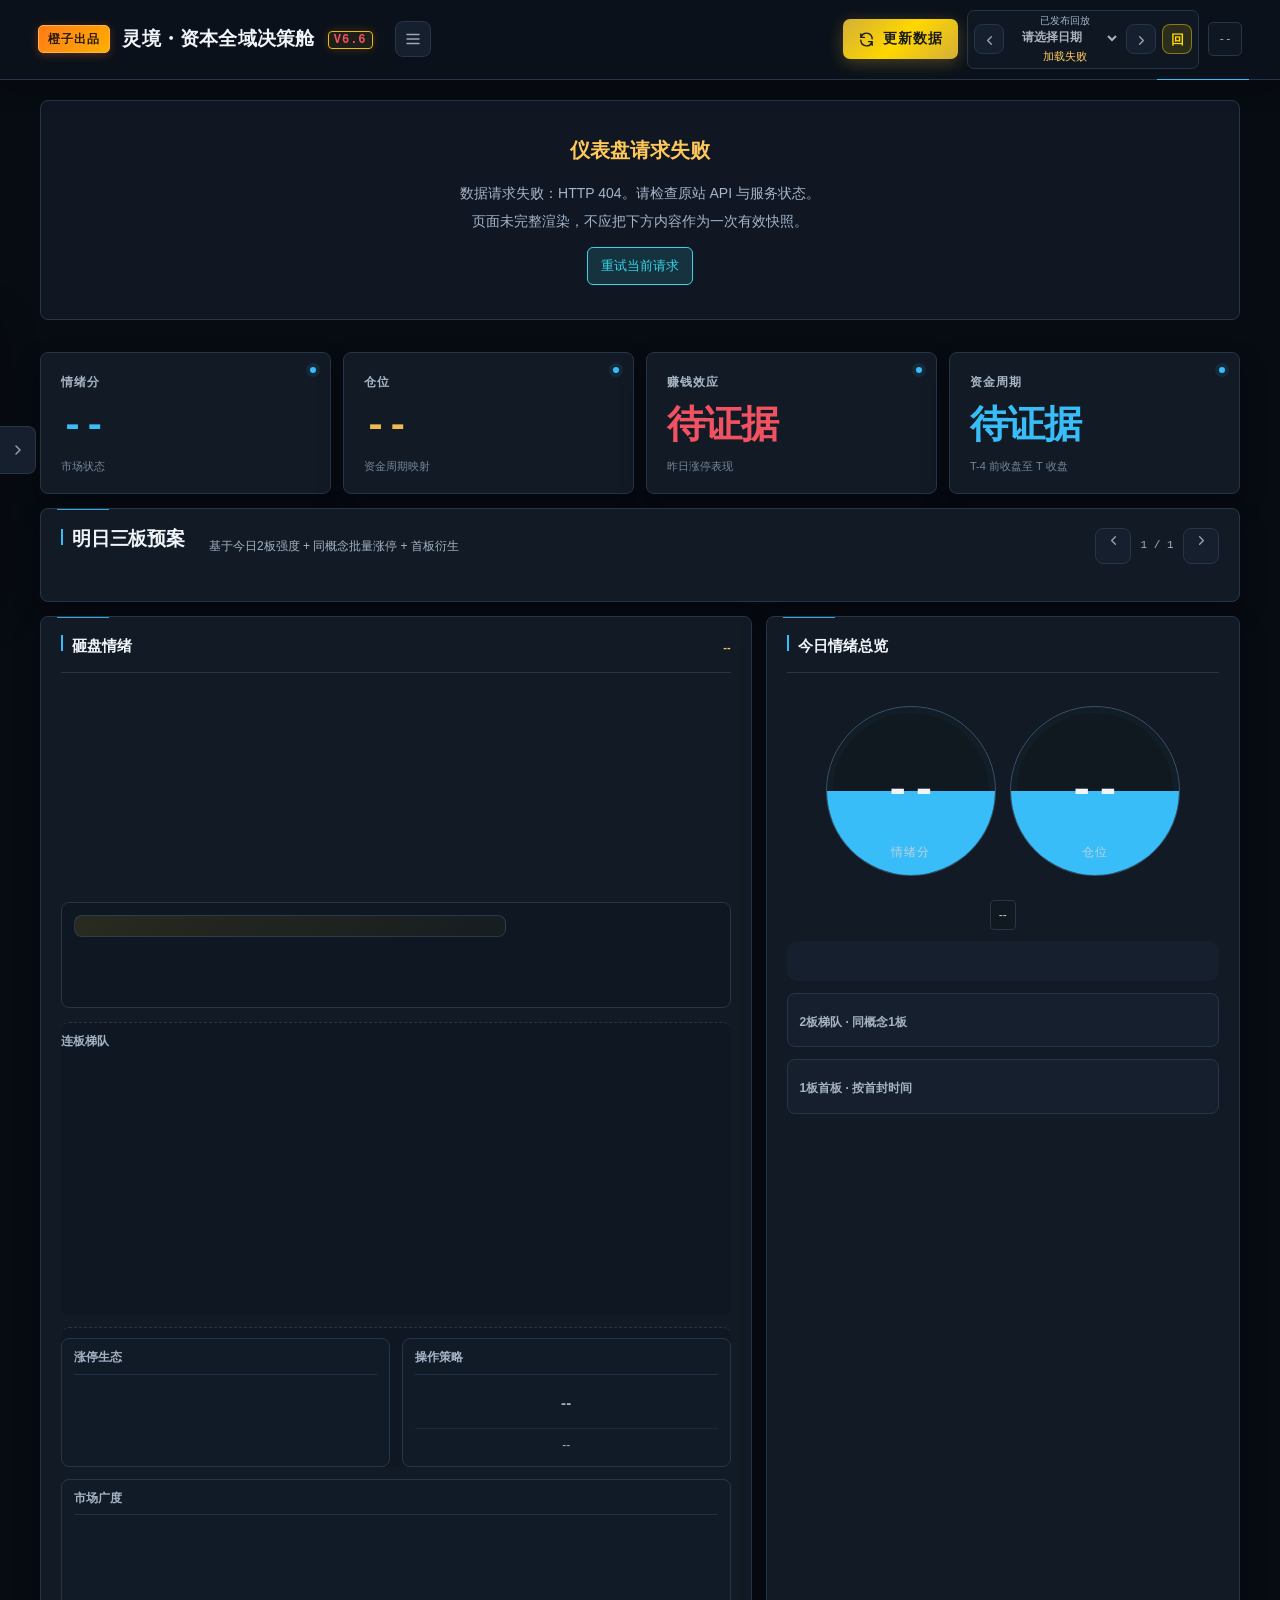
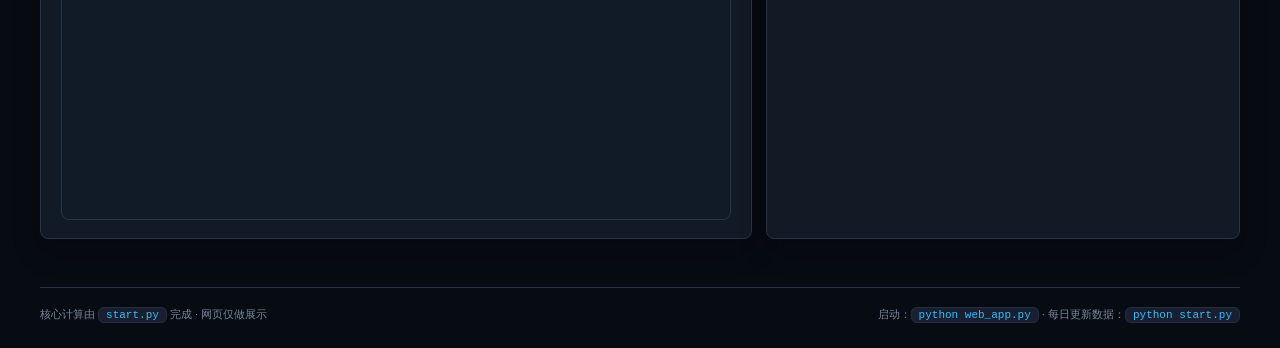
==== commit 9d9a346c: "调整UI适配、评分系统、历史数据回填" ====
--- a/templates/index.html
+++ b/templates/index.html
@@ -3,11 +3,11 @@
 <head>
 <meta charset="utf-8">
 <meta name="viewport" content="width=device-width, initial-scale=1">
-<title>灵境・资本全域决策舱 V6.6.0</title>
+<title>灵境・资本全域决策舱 V6.6</title>
 <link rel="icon" href="data:image/svg+xml,<svg xmlns='http://www.w3.org/2000/svg' viewBox='0 0 100 100'><rect width='100' height='100' rx='18' fill='%23f6465d'/><text x='50' y='68' font-size='52' text-anchor='middle' fill='white' font-family='sans-serif' font-weight='bold'>板</text></svg>">
 <link rel="stylesheet" href="/static/style.css">
 <link rel="stylesheet" href="/static/command-center.css">
-<link rel="stylesheet" href="/static/cockpit-redesign.css">
+<link rel="stylesheet" href="/static/cockpit-redesign.css?v=20260926-cal3">
 <script src="/static/js/echarts.min.js"></script>
 <script>window.echarts||document.write('<script src="https://cdn.jsdelivr.net/npm/echarts@5/dist/echarts.min.js"><\/script>')</script>
 </head>
@@ -16,7 +16,7 @@
 <header class="topbar">
   <div class="brand">
     <span class="logo">橙子出品</span>
-    <span class="title">灵境・资本全域决策舱 <em>V6.6.0</em></span>
+    <span class="title">灵境・资本全域决策舱 <em>V6.6</em></span>
     <button id="sideToggle" class="side-toggle" title="展开/收起目录">☰</button>
   </div>
   <div class="topbar-right">
@@ -137,6 +137,13 @@
         </div>
 
       </div>
+
+      <!-- 市场广度：独立卡片，环形图缩小 -->
+      <div class="sub-card" style="margin-top:12px;">
+        <h4>市场广度</h4>
+        <div id="marketChart" class="chart chart-half" style="height:180px;"></div>
+        <div class="mini-stats" id="marketStats" style="margin-top:6px;"></div>
+      </div>
     </div>
 
     <div class="panel hero-right">
@@ -167,7 +174,7 @@
       <!-- 阶段横条 + 当前指针 -->
       <div class="cycle-bar" id="cycleBar"><!-- JS渲染 --></div>
 
-      <div class="hero-trend" id="cycleTrend">--</div>
+      <div class="hero-trend" id="cycleTrend"></div>
 
 
       <!-- 涨停梯队 / 概念联动（先出一版） -->
@@ -184,14 +191,6 @@
     </div>
   </section>
 
-  <!-- 市场广度 -->
-  <section class="grid2">
-    <div class="panel" style="grid-column:1/-1;">
-      <h3>市场广度</h3>
-      <div id="marketChart" class="chart chart-half"></div>
-      <div class="mini-stats" id="marketStats"></div>
-    </div>
-  </section>
 
 </main>
 </div>
@@ -207,7 +206,6 @@
 <div class="uo-progress" id="updateProgress">正在初始化...</div>
   <div class="uo-result" id="updateResult" style="display:none;"></div>
   <div class="uo-error" id="updateError" style="display:none;"></div>
-  <button type="button" id="updateStopButton" aria-label="停止更新" style="margin-top:10px;padding:6px 14px;border-radius:8px;border:1px solid rgba(255,255,255,.3);background:#8b1e1e;color:#fff;cursor:pointer;">停止</button>
 </div>
 
 <footer>
@@ -215,7 +213,7 @@
   <span>启动：<code>python web_app.py</code> · 每日更新数据：<code>python start.py</code></span>
 </footer>
 
-<script src="/static/js/chart.js?v=20260926-backfill2"></script>
+<script src="/static/js/chart.js?v=20260926-leader-recovery"></script>
 <script src="/static/cockpit-redesign.js"></script>
 
 <script>
@@ -232,191 +230,29 @@
   window.addEventListener('keydown',function(e){if(e.key==='Escape')close();});
 })();
 </script>
-<!-- 5535_PRE_CLOSE_UPDATE_GUARD_R1_BEGIN -->
-<script id="5535-pre-close-update-guard-r1">
+<script>
+// The server calendar decides whether the current market session is closed.
 (function () {
-  'use strict';
-
-  var MESSAGE = '该交易日未收盘，为了数据准确性，请收盘后再重试；';
-  var ZONE = 'Asia/Shanghai';
-
-  function normalizeText(s) {
-    return String(s || '').replace(/\s+/g, '').trim();
-  }
-
-  function actionElement(target) {
-    if (!target || !target.closest) return null;
-    return target.closest('button, a, [role="button"], input[type="button"], input[type="submit"]');
-  }
-
-  function actionText(el) {
-    if (!el) return '';
-    if (el.tagName === 'INPUT') return normalizeText(el.value || '');
-    return normalizeText(el.textContent || el.innerText || el.getAttribute('aria-label') || el.title || '');
-  }
-
-  function isCurrentUpdateAction(el) {
-    return actionText(el).indexOf('更新数据') !== -1;
-  }
-
-  function cnNowParts() {
-    var now = new Date();
-    var parts = new Intl.DateTimeFormat('en-CA', {
-      timeZone: ZONE,
-      year: 'numeric',
-      month: '2-digit',
-      day: '2-digit',
-      hour: '2-digit',
-      minute: '2-digit',
-      second: '2-digit',
-      hour12: false
-    }).formatToParts(now);
-    var out = {};
-    parts.forEach(function (p) {
-      if (p.type !== 'literal') out[p.type] = p.value;
+  var button = document.getElementById('updateBtn');
+  if (!button) return;
+  fetch('/api/market/session', {cache: 'no-store'})
+    .then(function (response) {
+      return response.json().then(function (body) {
+        if (!response.ok) throw new Error(body.error || '交易日历不可用');
+        return body;
+      });
+    })
+    .then(function (session) {
+      window.__5535_MARKET_SESSION__ = session;
+      button.disabled = !session.update_enabled;
+      button.title = session.update_enabled
+        ? '更新最近已收盘交易日 ' + session.latest_completed_trade_date
+        : session.reason;
+    })
+    .catch(function (reason) {
+      button.title = '交易日历状态暂不可用：' + reason.message;
     });
-    out.weekday = new Intl.DateTimeFormat('en-US', {
-      timeZone: ZONE,
-      weekday: 'short'
-    }).format(now);
-    return out;
-  }
-
-  function isPreCloseTradingDayNow() {
-    var p = cnNowParts();
-    if (p.weekday === 'Sat' || p.weekday === 'Sun') return false;
-    var hour = Number(p.hour);
-    return hour < 15;
-  }
-
-  function showMessage() {
-    if (typeof window.alert === 'function') {
-      window.alert(MESSAGE);
-      return;
-    }
-    try {
-      var node = document.createElement('div');
-      node.setAttribute('role', 'alert');
-      node.textContent = MESSAGE;
-      node.style.cssText =
-        'position:fixed;left:50%;top:22%;transform:translateX(-50%);z-index:2147483647;' +
-        'padding:14px 20px;border-radius:10px;background:#171717;color:#fff;font-size:15px;' +
-        'box-shadow:0 8px 30px rgba(0,0,0,.28);max-width:min(90vw,620px);';
-      document.body.appendChild(node);
-      setTimeout(function () {
-        if (node.parentNode) node.parentNode.removeChild(node);
-      }, 3200);
-    } catch (e) {}
-  }
-
-  document.addEventListener('click', function (event) {
-    var el = actionElement(event.target);
-    if (!isCurrentUpdateAction(el)) return;
-    if (!isPreCloseTradingDayNow()) return;
-
-    event.preventDefault();
-    event.stopPropagation();
-    if (typeof event.stopImmediatePropagation === 'function') {
-      event.stopImmediatePropagation();
-    }
-    showMessage();
-    return false;
-  }, true);
-
-  window.__5535_PRE_CLOSE_UPDATE_GUARD__ = Object.freeze({
-    version: 'R1',
-    timezone: ZONE,
-    closeTime: '15:00',
-    message: MESSAGE,
-    historicalSupplementButtonAffected: false
-  });
 })();
-</script>
-<!-- 5535_PRE_CLOSE_UPDATE_GUARD_R1_END -->
-
-<!-- 5535_UPDATE_OVERLAY_STOP_FINAL_BEGIN -->
-<script id="5535-update-overlay-stop-final">
-(function(){
-  'use strict';
-  if(window.__5535_UPDATE_OVERLAY_STOP_FINAL__)return;
-  var stopped=false,controllers=new Set(),xhrs=new Set();
-  var nativeFetch=window.fetch,nativeSend=window.XMLHttpRequest&&window.XMLHttpRequest.prototype.send;
-  function isUpdate(input){
-    try{
-      var u=typeof input==='string'?input:(input&&input.url)||'';
-      var a=document.createElement('a');a.href=u;
-      return a.pathname==='/api/update'||a.pathname==='/api/update/status';
-    }catch(e){return false;}
-  }
-  function reset(){
-    stopped=false;window.__5535_UPDATE_STOP_REQUESTED__=false;
-    var b=document.getElementById('updateStopButton');
-    if(b){b.disabled=false;b.textContent='停止';}
-  }
-  function stop(e){
-    if(e){e.preventDefault();e.stopPropagation();if(e.stopImmediatePropagation)e.stopImmediatePropagation();}
-    stopped=true;window.__5535_UPDATE_STOP_REQUESTED__=true;
-    ['stopUpdate','cancelUpdate','abortUpdate','stopDataUpdate','cancelDataUpdate'].forEach(function(n){
-      try{var f=window[n];if(typeof f==='function'&&f!==stop)f.call(window);}catch(x){}
-    });
-    controllers.forEach(function(c){try{c.abort();}catch(x){}});controllers.clear();
-    xhrs.forEach(function(x){try{x.abort();}catch(y){}});xhrs.clear();
-    var ub=document.getElementById('updateBtn');if(ub)ub.classList.remove('running');
-    var o=document.getElementById('updateOverlay');
-    if(o){o.classList.remove('show','active','loading');o.style.display='none';o.setAttribute('data-update-stopped','1');}
-    var b=document.getElementById('updateStopButton');if(b){b.disabled=true;b.textContent='已停止';}
-    try{fetch('/api/update/stop',{method:'POST'}).catch(function(){});}catch(x){}
-    try{window.dispatchEvent(new CustomEvent('5535:update-stop'));}catch(x){}
-  }
-  if(typeof nativeFetch==='function'){
-    window.fetch=function(input,init){
-      if(stopped&&isUpdate(input))return Promise.reject(new DOMException('Update stopped','AbortError'));
-      if(!isUpdate(input))return nativeFetch.apply(this,arguments);
-      var c=new AbortController(),next=Object.assign({},init||{});
-      try{
-        if(next.signal&&window.AbortSignal&&typeof AbortSignal.any==='function')next.signal=AbortSignal.any([next.signal,c.signal]);
-        else if(!next.signal)next.signal=c.signal;
-      }catch(e){next.signal=c.signal;}
-      controllers.add(c);
-      return nativeFetch.call(this,input,next).finally(function(){controllers.delete(c);});
-    };
-  }
-  if(nativeSend){
-    window.XMLHttpRequest.prototype.send=function(){
-      try{xhrs.add(this);this.addEventListener('loadend',function(){xhrs.delete(this);});}catch(e){}
-      return nativeSend.apply(this,arguments);
-    };
-  }
-  document.addEventListener('click',function(e){
-    var t=e.target&&e.target.closest?e.target.closest('#updateStopButton,#updateBtn'):null;
-    if(!t)return;
-    if(t.id==='updateStopButton')stop(e);else reset();
-  },true);
-  window.__5535_UPDATE_OVERLAY_STOP_FINAL__=Object.freeze({
-    bindingLocation:'independent_index_script_outside_update_control_block'
-  });
-})();
-</script>
-<!-- 5535_UPDATE_OVERLAY_STOP_FINAL_END -->
-
-<script>
-// 交易日15点前拦截更新数据
-document.addEventListener('click', function(e) {
-    const btn = e.target.closest('#updateBtn');
-    if (!btn) return;
-    const now = new Date();
-    // 转成北京时间
-    const beijingHour = new Date(now.getTime() + (now.getTimezoneOffset() + 480) * 60000).getHours();
-    const beijingMin = new Date(now.getTime() + (now.getTimezoneOffset() + 480) * 60000).getMinutes();
-    const day = new Date(now.getTime() + (now.getTimezoneOffset() + 480) * 60000).getDay();
-    // 周一到周五，15点前拦截
-    if (day >= 1 && day <=5 && (beijingHour < 15)) {
-        e.preventDefault();
-        e.stopPropagation();
-        e.stopImmediatePropagation();
-        alert("该交易日未收盘，为了数据准确性，请收盘后再重试；");
-    }
-}, true);
 </script>
 <script id="5535-backfill-date-init">
 (function () {
--- a/static/cockpit-redesign.css
+++ b/static/cockpit-redesign.css
@@ -1,4 +1,4 @@
-/* Lingjing Capital Decision Cockpit - presentation layer only. */
+﻿/* Lingjing Capital Decision Cockpit - presentation layer only. */
 :root {
   --cockpit-bg: #0d1117;
   --cockpit-surface: #141a22;
@@ -185,6 +185,16 @@
 .container > #cockpitFreshness, .container > #emptyTip, .container > #snapshotEvidenceNotice,
 .container > .cockpit-kpi-grid, .container > .banner, .container > #smashMoneyTopRow,
 .container > .hero, .container > .market-position-grid, .container > .cycle-history-grid { grid-column: 1 / -1; min-width: 0; }
+.container > #draftPreviewNotice {
+  grid-column: 1 / -1;
+  width: 100%;
+  margin: 0 !important;
+  padding: 10px 14px !important;
+  text-align: left !important;
+  white-space: nowrap;
+  overflow-x: auto;
+  border-color: var(--cockpit-gold) !important;
+}
 .container > #cockpitFreshness { margin: 0 !important; }
 .container > .cockpit-kpi-grid { margin: 0 !important; }
 .container > .banner { margin: 0 !important; }
@@ -279,12 +289,81 @@
 /* 3. 情绪分/仓位水杯改成正圆 */
 .gauge-circle { border-radius: 50% !important; aspect-ratio: 1 / 1 !important; }
 
+/* 市场广度嵌入涨停生态卡片内：紧凑小图 */
+#marketChart { height: 90px !important; }
+#marketStats { font-size: 11px !important; gap: 8px !important; }
+
 /* 修正样式 */
 /* 1. 市场广度模块改回合适高度，不要正方形 */
 #marketChart { aspect-ratio: auto !important; height: 280px !important; }
 /* 2. 明日三板预案标题和副标题水平对齐 */
 .banner-head { display: flex !important; align-items: center !important; gap: 12px !important; }
-.banner-sub { margin: 0 !important; }
+.banner-sub { margin: -3px 0 0 !important; }
+
+/* 1/2板区块：分离成两个独立卡片，去掉多余留白 */
+.hero-extra {
+  display: flex !important;
+  flex-direction: column !important;
+  gap: 12px !important;
+  background: none !important;
+  border: none !important;
+  padding: 0 !important;
+  margin-top: 12px !important;
+}
+.hero-extra .extra-block {
+  flex: 1 !important;
+  background: var(--cockpit-surface-2, #0e1722) !important;
+  border: 1px solid var(--cockpit-line, #1f2b3a) !important;
+  border-radius: var(--cockpit-radius, 8px) !important;
+  padding: 10px 12px !important;
+}
+.hero-extra .pool-list {
+  max-height: 265px !important;
+}
+
+/* 首板表格：概念分组列加宽，首封时间列收窄 */
+.first-board-table {
+  width: 100% !important;
+  table-layout: fixed !important;
+}
+.first-board-table th:nth-child(1),
+.first-board-table td:nth-child(1) {
+  width: 22% !important;
+}
+.first-board-table th:nth-child(2),
+.first-board-table td:nth-child(2) {
+  width: 22% !important;
+}
+.first-board-table th:nth-child(3),
+.first-board-table td:nth-child(3) {
+  width: 56% !important;
+}
+
+/* 周期阶段条：圆角过渡 + 上下加高 */
+.cycle-bar {
+  border-radius: 10px !important;
+  padding: 18px 16px 22px !important;
+  margin: 11px 0 9px !important;
+}
+
+/* 明日三板预案：标题与副标题垂直居中对齐 */
+.banner-head {
+  align-items: center !important;
+}
+
+/* 二进三预案卡片：间距加大 */
+.banner-track, .s02-track {
+  column-gap: 24px !important;
+  margin-top: 12px !important;
+  margin-left: 23px !important;
+  display: flex !important;
+  justify-content: center !important;
+}
+
+/* 二进三预案卡片：收紧底部 padding，降低高度 */
+.banner-track > *, .s02-track > * {
+  padding-bottom: 12px !important;
+}
 
 /* 配色调整 */
 /* 1. 更新数据按钮改成流光金渐变 */
@@ -337,10 +416,13 @@
     text-overflow: ellipsis !important;
 }
 
-/* 调整1: 版本号改成红色 */
+/* 调整1: 版本号改成红色，缩窄胶囊 */
 .title em {
     color: #f05261 !important;
     font-weight: 700 !important;
+    padding: 1px 5px !important;
+    border-radius: 4px !important;
+    font-size: 12px !important;
 }
 /* 调整2: 三横线菜单按钮居中 */
 .side-toggle, .side-handle {
@@ -416,3 +498,206 @@
 body:not(:has(.side-drawer.open)) .side-handle {
     left: 0 !important;
 }
+
+/* 美化更新进度条 */
+.uo-bar {
+  height: 12px !important;
+  border-radius: 6px !important;
+  background: #1a222d !important;
+  overflow: hidden !important;
+  position: relative !important;
+  margin: 12px 0 !important;
+  width: 100% !important;
+}
+.uo-bar-fill {
+  background: linear-gradient(90deg, #ffd700, #ff9500, #ff5500) !important;
+  border-radius: 6px 0 0 6px !important;
+  box-shadow: 0 0 12px rgba(255, 165, 0, 0.8) !important;
+  height: 100% !important;
+  position: relative !important;
+  transition: width 0.3s ease !important;
+}
+.uo-bar-fill::after {
+  content: '';
+  position: absolute;
+  right: 0;
+  top: 0;
+  width: 16px;
+  height: 100%;
+  background: radial-gradient(circle at right center, #fff5e0 0%, #ffcc80 30%, rgba(255,150,0,0) 70%);
+  filter: blur(2px);
+  animation: fireGlow 0.8s ease-in-out infinite alternate;
+}
+@keyframes fireGlow {
+  from { opacity: 0.7; }
+  to { opacity: 1; filter: blur(3px); }
+}
+#updateTotalPercent {
+  position: absolute;
+  right: 8px;
+  top: 50%;
+  transform: translateY(-50%);
+  font-size: 13px !important;
+  font-weight: bold;
+  color: #fff;
+  font-family: monospace;
+  text-shadow: 0 0 4px rgba(0,0,0,0.8);
+}
+
+
+/* 进度步骤不换行 */
+#updateTaskSteps li {
+  white-space: nowrap !important;
+  overflow: hidden !important;
+  text-overflow: ellipsis !important;
+  max-width: 100% !important;
+}
+
+/* 首页顶部提示条不换行 */
+.banner-notice, .top-notice, .alert, .notice-banner {
+  white-space: nowrap !important;
+  overflow: hidden !important;
+  text-overflow: ellipsis !important;
+}
+
+/* 所有顶部提示/警告条不换行 */
+.dashboard-notice, .warning-bar, .top-warning, .banner-warning {
+  white-space: nowrap !important;
+  overflow-x: auto !important;
+  text-overflow: clip !important;
+}
+
+/* 悬浮窗固定大小，执行完不收缩 */
+.update-overlay {
+  width: 480px !important;
+  min-width: 480px !important;
+  max-width: 480px !important;
+  min-height: 320px !important;
+  padding: 20px !important;
+  box-sizing: border-box !important;
+}
+
+/* 悬浮窗布局优化，错误文字完整显示 */
+.update-overlay {
+  width: 320px !important;
+  min-width: 320px !important;
+  max-width: 90vw !important;
+  padding: 14px !important;
+  display: flex !important;
+  flex-direction: column !important;
+}
+#updateTaskSteps {
+  max-height: 220px !important;
+  overflow-y: auto !important;
+  flex-shrink: 1 !important;
+}
+#updateError, #updateResult {
+  margin-top: 16px !important;
+  padding: 12px !important;
+  border-radius: 8px !important;
+  font-size: 13px !important;
+  line-height: 1.6 !important;
+  flex-shrink: 0 !important;
+}
+#updateError {
+  background: rgba(240, 82, 97, 0.1) !important;
+  border: 1px solid rgba(240, 82, 97, 0.3) !important;
+  color: #ff9ca7 !important;
+}
+#updateResult {
+  background: rgba(56, 189, 248, 0.08) !important;
+  border: 1px solid rgba(56, 189, 248, 0.2) !important;
+  color: #c8e6ff !important;
+}
+
+/* 默认隐藏更新悬浮窗 */
+.update-overlay {
+  display: none !important;
+}
+.update-overlay.show {
+  display: block !important;
+}
+
+/* 隐藏旧的补录日期下拉框（"补"按钮由 JS 在选了历史日期后显示） */
+label[for="researchDate"], label[for="backfillDate"], #researchDate, #backfillDate {
+  display: none !important;
+}
+#backfillBtn {
+  display: none !important;
+}
+#backfillBtn.backfill-show {
+  display: inline-block !important;
+}
+
+/* 恢复右上角日期显示 */
+.header-date, .current-date, .date-display, .top-date {
+  display: inline-block !important;
+  cursor: pointer !important;
+}
+/* 删除多余按钮 */
+#openCalBtn {
+  display: none !important;
+}
+
+
+/* 隐藏日期旁边的最新字样 */
+.latest-badge, .tag-latest, span:contains("最新") { display: none !important; }
+
+/* 日历单元格加高，和宽度等比 */
+#calPopup #calGrid > div {
+  padding: 10px 0 !important;
+  font-size: 14px !important;
+}
+#calPopup {
+  padding: 20px !important;
+}
+
+/* 回到今日按钮：显示"回"字，金色，不再用箭头图标 */
+#backToday::before { content: none !important; }
+#backToday {
+  font-size: 13px !important;
+  color: #ffd700 !important;
+  background: rgba(255,215,0,0.12) !important;
+  border-color: rgba(255,215,0,0.45) !important;
+  min-width: 30px !important;
+  padding: 0 8px !important;
+}
+#backToday:hover { color: #fff !important; background: rgba(255,215,0,0.25) !important; }
+
+/* 待核预览按钮：显示"果"字，青色背景 */
+#unpublishedPreviewAction::before { content: none !important; }
+#unpublishedPreviewAction {
+  font-size: 13px !important;
+  color: #7fd4ff !important;
+  background: rgba(56,189,248,0.14) !important;
+  border-color: rgba(56,189,248,0.45) !important;
+  width: 30px !important;
+  height: 30px !important;
+  min-width: 30px !important;
+  min-height: 30px !important;
+  padding: 0 !important;
+  display: inline-flex !important;
+  align-items: center !important;
+  justify-content: center !important;
+}
+#unpublishedPreviewAction:hover { color: #fff !important; background: rgba(56,189,248,0.28) !important; }
+
+/* 翻页箭头：图标垂直居中并整体微调下调，禁用时显示禁止光标 */
+.replay .rp-btn {
+  display: inline-flex !important;
+  align-items: center !important;
+  justify-content: center !important;
+  padding-top: 2px !important;
+}
+.replay .rp-btn::before {
+  margin-top: 1px !important;
+}
+.replay .rp-btn:disabled {
+  cursor: not-allowed !important;
+  opacity: 0.45 !important;
+}
+.replay .rp-btn:disabled:hover {
+  color: var(--cockpit-muted, #9aa8b6) !important;
+  border-color: var(--cockpit-line, #2a3648) !important;
+  background: var(--cockpit-surface-2, #141c28) !important;
+}
